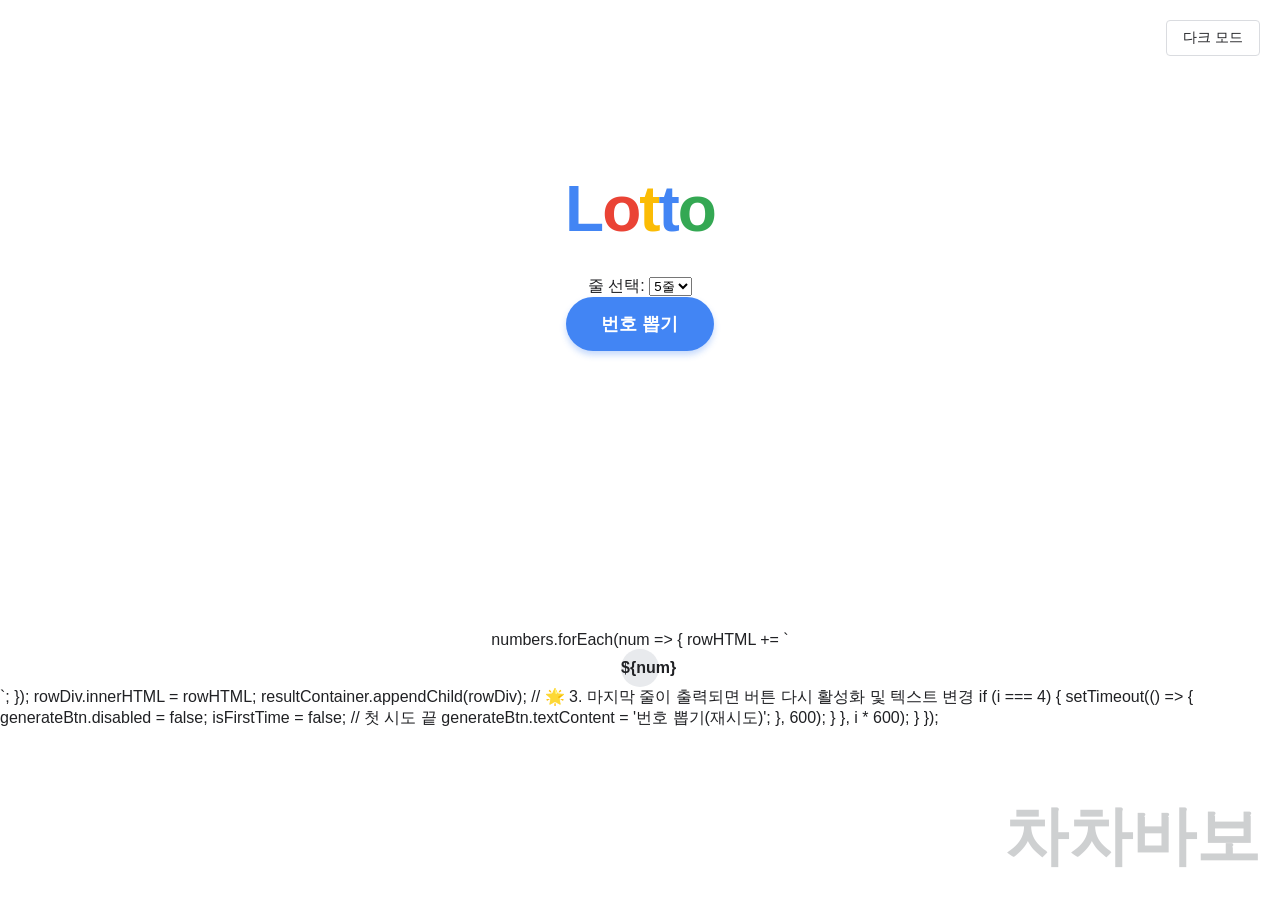
==== index.html @ 7cf0a30e "Add row selection and animated sequential number reveal" ====
<!DOCTYPE html>
<html lang="ko">
<head>
    <meta charset="UTF-8">
    <meta name="viewport" content="width=device-width, initial-scale=1.0">
    <title>심플 로또 추첨기</title>
    <style>
        /* 기본(라이트 모드) 스타일 */
        body {
            margin: 0;
            padding: 0;
            font-family: 'Arial', sans-serif;
            display: flex;
            flex-direction: column;
            justify-content: center;
            align-items: center;
            height: 100vh;
            background-color: #ffffff;
            color: #202124;
            transition: background-color 0.3s, color 0.3s;
        }

        /* 다크 모드 스타일 */
        body.dark-mode {
            background-color: #202124;
            color: #bdc1c6;
        }

        /* 오른쪽 위 테마 전환 버튼 */
        #theme-toggle {
            position: absolute;
            top: 20px;
            right: 20px;
            padding: 8px 16px;
            cursor: pointer;
            background-color: transparent;
            border: 1px solid #dadce0;
            border-radius: 4px;
            font-size: 14px;
            color: inherit;
            transition: background-color 0.2s;
        }

        body.dark-mode #theme-toggle {
            border-color: #5f6368;
        }

        #theme-toggle:hover {
            background-color: rgba(150, 150, 150, 0.1);
        }

        /* 구글 스타일 로고 */
        .logo {
            font-size: 4rem;
            font-weight: bold;
            margin-bottom: 30px;
            letter-spacing: -2px;
        }
        
        .c1 { color: #4285F4; } /* Blue */
        .c2 { color: #EA4335; } /* Red */
        .c3 { color: #FBBC05; } /* Yellow */
        .c4 { color: #4285F4; } /* Blue */
        .c5 { color: #34A853; } /* Green */

        /* 🌟 눈에 띄게 변경된 추첨 버튼 */
        #generate-btn {
            padding: 15px 35px;
            font-size: 18px;
            font-weight: bold;
            background-color: #4285F4; /* 구글 파란색 */
            border: none;
            border-radius: 30px; /* 둥근 캡슐 모양 */
            color: white;
            cursor: pointer;
            margin-bottom: 30px;
            box-shadow: 0 4px 6px rgba(66, 133, 244, 0.3);
            transition: background-color 0.2s, transform 0.1s, box-shadow 0.2s;
        }

        #generate-btn:hover {
            background-color: #3367D6;
            box-shadow: 0 6px 10px rgba(66, 133, 244, 0.4);
        }

        #generate-btn:active {
            transform: scale(0.96); /* 클릭 시 살짝 작아지는 효과 */
        }

        /* 추첨 중일 때 버튼 비활성화 스타일 */
        #generate-btn:disabled {
            background-color: #a0c1f9;
            cursor: not-allowed;
            box-shadow: none;
            transform: none;
        }

        body.dark-mode #generate-btn {
            background-color: #8ab4f8;
            color: #202124;
            box-shadow: 0 4px 6px rgba(0,0,0,0.5);
        }

        body.dark-mode #generate-btn:hover {
            background-color: #aecbfa;
        }

        body.dark-mode #generate-btn:disabled {
            background-color: #5f6368;
            color: #9aa0a6;
        }

        /* 로또 번호 결과 출력 영역 */
        #result-container {
            text-align: center;
            font-size: 1.2rem;
            line-height: 2;
            min-height: 250px; /* 영역 높이 고정 */
        }

        /* 🌟 순차적으로 나타나는 애니메이션 설정 */
        .lotto-row {
            margin: 12px 0;
            letter-spacing: 2px;
            opacity: 0; /* 처음엔 투명하게 */
            transform: translateY(15px); /* 살짝 아래에 위치 */
            animation: fadeInUp 0.5s ease-out forwards; /* 나타나는 애니메이션 */
        }

        @keyframes fadeInUp {
            to {
                opacity: 1;
                transform: translateY(0);
            }
        }

        .lotto-number {
            display: inline-block;
            width: 38px;
            height: 38px;
            line-height: 38px;
            border-radius: 50%;
            background-color: #e8eaed;
            color: #202124;
            margin: 0 5px;
            font-weight: bold;
            text-align: center;
        }

        body.dark-mode .lotto-number {
            background-color: #5f6368;
            color: #ffffff;
        }

        /* 🌟 오른쪽 아래 문구 추가 */
        #footer-text {
            position: fixed;
            bottom: 20px;
            right: 20px;
            font-size: 4rem; /* 로고와 같은 크기 */
            font-weight: bold;
            color: #5f6368;
            opacity: 0.3; /* 너무 방해되지 않게 투명도 조절 */
            pointer-events: none;
        }

        body.dark-mode #footer-text {
            color: #9aa0a6;
        }
    </style>
</head>
<body>

    <button id="theme-toggle">다크 모드</button>

    <div class="logo">
        <span class="c1">L</span><span class="c2">o</span><span class="c3">t</span><span class="c4">t</span><span class="c5">o</span>
    </div>

    <div id="controls">
        <label for="row-select">줄 선택:</label>
        <select id="row-select">
            <option value="1">1줄</option>
            <option value="2">2줄</option>
            <option value="3">3줄</option>
            <option value="4">4줄</option>
            <option value="5" selected>5줄</option>
        </select>
    </div>

    <!-- 🌟 수정된 추첨 버튼 -->
    <button id="generate-btn">번호 뽑기</button>

    <div id="result-container"></div>

    <div id="footer-text">차차바보</div>

    <script>
        // 다크모드/화이트모드 전환
        const themeToggleBtn = document.getElementById('theme-toggle');
        const body = document.body;

        themeToggleBtn.addEventListener('click', () => {
            body.classList.toggle('dark-mode');
            if (body.classList.contains('dark-mode')) {
                themeToggleBtn.textContent = '라이트 모드';
            } else {
                themeToggleBtn.textContent = '다크 모드';
            }
        });

        // 1~45 사이 번호 6개 추출
        function getLottoNumbers() {
            const numbers = [];
            while (numbers.length < 6) {
                const num = Math.floor(Math.random() * 45) + 1;
                if (!numbers.includes(num)) {
                    numbers.push(num);
                }
            }
            return numbers.sort((a, b) => a - b);
        }

        const generateBtn = document.getElementById('generate-btn');
        const rowSelect = document.getElementById('row-select');
        const resultContainer = document.getElementById('result-container');
        let isFirstTime = true;

        generateBtn.addEventListener('click', async () => {
            const rowCount = parseInt(rowSelect.value);
            generateBtn.disabled = true;
            generateBtn.textContent = '번호 추첨 중...';
            resultContainer.innerHTML = '';

            for (let i = 0; i < rowCount; i++) {
                const rowDiv = document.createElement('div');
                rowDiv.className = 'lotto-row';
                resultContainer.appendChild(rowDiv);

                const numbers = getLottoNumbers();
                
                // 한 숫자씩 천천히 나오게 하기
                for (let j = 0; j < numbers.length; j++) {
                    await new Promise(resolve => setTimeout(resolve, 300)); // 0.3초 간격
                    const numSpan = document.createElement('span');
                    numSpan.className = 'lotto-number';
                    numSpan.textContent = numbers[j];
                    rowDiv.appendChild(numSpan);
                }
                
                // 줄 사이 간격
                await new Promise(resolve => setTimeout(resolve, 200));
            }

            generateBtn.disabled = false;
            generateBtn.textContent = '번호 뽑기(재시도)';
        });
    </script>
</body>
</html>              numbers.forEach(num => {
                        rowHTML += `<span class="lotto-number">${num}</span>`;
                    });
                    
                    rowDiv.innerHTML = rowHTML;
                    resultContainer.appendChild(rowDiv);

                    // 🌟 3. 마지막 줄이 출력되면 버튼 다시 활성화 및 텍스트 변경
                    if (i === 4) {
                        setTimeout(() => {
                            generateBtn.disabled = false;
                            isFirstTime = false; // 첫 시도 끝
                            generateBtn.textContent = '번호 뽑기(재시도)';
                        }, 600); 
                    }
                }, i * 600); 
            }
        });
    </script>
</body>
</html>
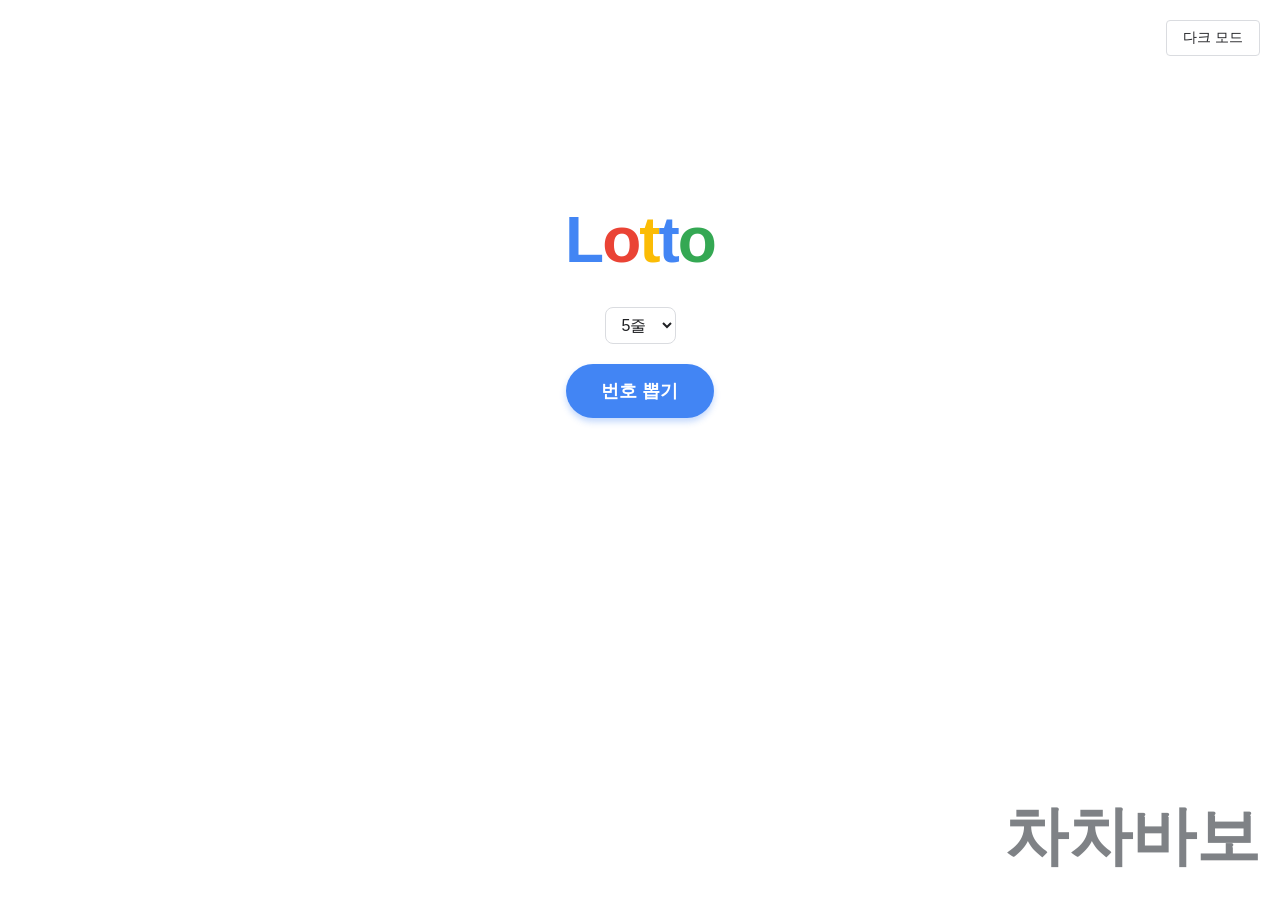
==== commit 8c33f49d: "Remove '줄 선택' label and fix code duplication error" ====
--- a/index.html
+++ b/index.html
@@ -136,20 +136,53 @@
 
         .lotto-number {
             display: inline-block;
-            width: 38px;
-            height: 38px;
-            line-height: 38px;
+            width: 60px;
+            height: 60px;
+            line-height: 60px;
             border-radius: 50%;
             background-color: #e8eaed;
             color: #202124;
-            margin: 0 5px;
+            margin: 5px;
             font-weight: bold;
             text-align: center;
+            font-size: 1.5rem;
+            opacity: 0;
+            transform: scale(0.5);
+            animation: popIn 0.4s ease-out forwards;
+        }
+
+        @keyframes popIn {
+            to {
+                opacity: 1;
+                transform: scale(1);
+            }
         }
 
         body.dark-mode .lotto-number {
             background-color: #5f6368;
             color: #ffffff;
+        }
+
+        /* 줄 선택 영역 스타일 */
+        #controls {
+            margin-bottom: 20px;
+            display: flex;
+            align-items: center;
+            gap: 10px;
+        }
+
+        #row-select {
+            padding: 8px 12px;
+            border-radius: 8px;
+            border: 1px solid #dadce0;
+            background-color: transparent;
+            color: inherit;
+            font-size: 1rem;
+            cursor: pointer;
+        }
+
+        body.dark-mode #row-select {
+            border-color: #5f6368;
         }
 
         /* 🌟 오른쪽 아래 문구 추가 */
@@ -157,10 +190,11 @@
             position: fixed;
             bottom: 20px;
             right: 20px;
-            font-size: 4rem; /* 로고와 같은 크기 */
+            font-size: 4rem;
             font-weight: bold;
             color: #5f6368;
-            opacity: 0.3; /* 너무 방해되지 않게 투명도 조절 */
+            opacity: 0.8;
+            z-index: 9999;
             pointer-events: none;
         }
 
@@ -178,7 +212,6 @@
     </div>
 
     <div id="controls">
-        <label for="row-select">줄 선택:</label>
         <select id="row-select">
             <option value="1">1줄</option>
             <option value="2">2줄</option>
@@ -224,7 +257,6 @@
         const generateBtn = document.getElementById('generate-btn');
         const rowSelect = document.getElementById('row-select');
         const resultContainer = document.getElementById('result-container');
-        let isFirstTime = true;
 
         generateBtn.addEventListener('click', async () => {
             const rowCount = parseInt(rowSelect.value);
@@ -241,14 +273,13 @@
                 
                 // 한 숫자씩 천천히 나오게 하기
                 for (let j = 0; j < numbers.length; j++) {
-                    await new Promise(resolve => setTimeout(resolve, 300)); // 0.3초 간격
+                    await new Promise(resolve => setTimeout(resolve, 300));
                     const numSpan = document.createElement('span');
                     numSpan.className = 'lotto-number';
                     numSpan.textContent = numbers[j];
                     rowDiv.appendChild(numSpan);
                 }
                 
-                // 줄 사이 간격
                 await new Promise(resolve => setTimeout(resolve, 200));
             }
 
@@ -257,24 +288,4 @@
         });
     </script>
 </body>
-</html>              numbers.forEach(num => {
-                        rowHTML += `<span class="lotto-number">${num}</span>`;
-                    });
-                    
-                    rowDiv.innerHTML = rowHTML;
-                    resultContainer.appendChild(rowDiv);
-
-                    // 🌟 3. 마지막 줄이 출력되면 버튼 다시 활성화 및 텍스트 변경
-                    if (i === 4) {
-                        setTimeout(() => {
-                            generateBtn.disabled = false;
-                            isFirstTime = false; // 첫 시도 끝
-                            generateBtn.textContent = '번호 뽑기(재시도)';
-                        }, 600); 
-                    }
-                }, i * 600); 
-            }
-        });
-    </script>
-</body>
 </html>
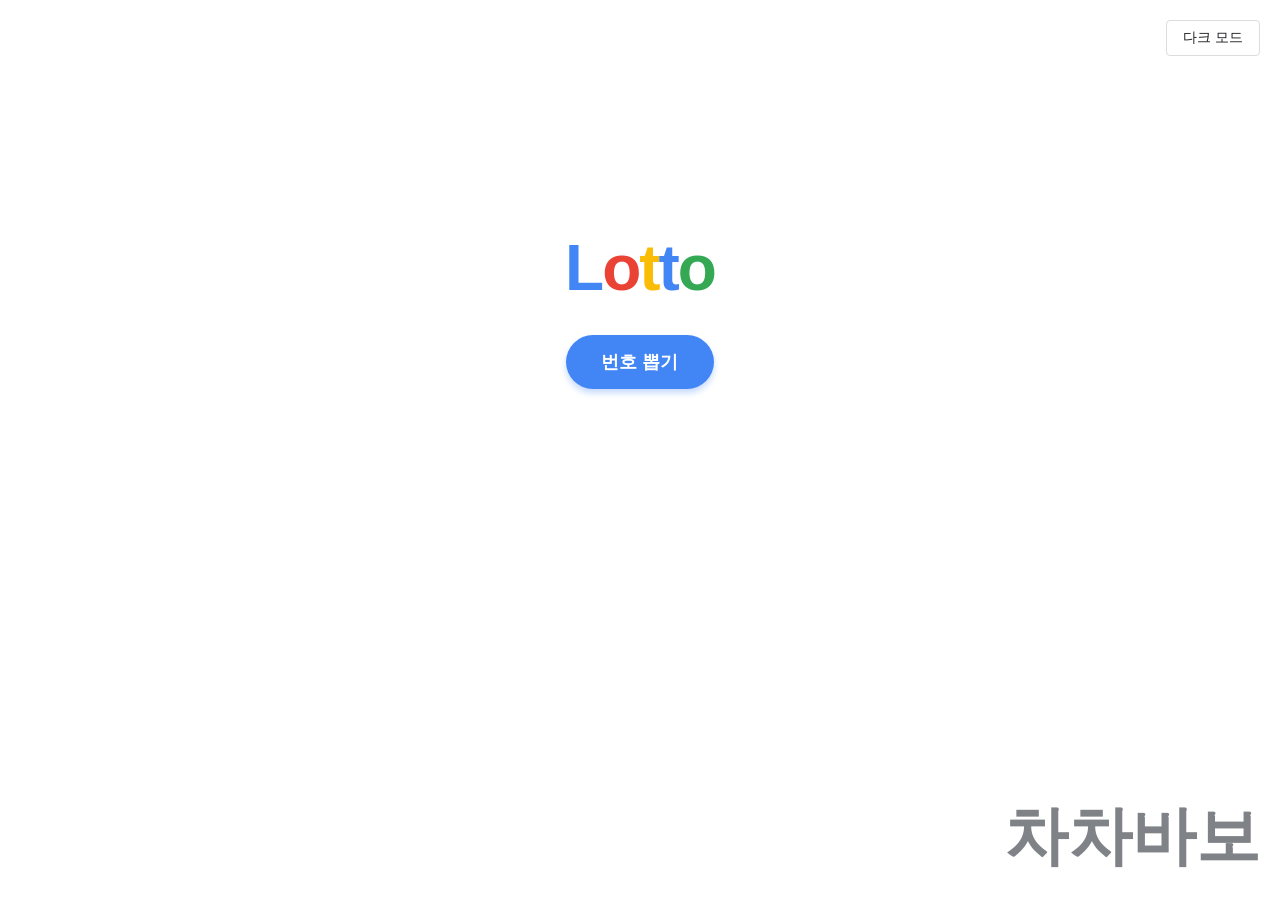
==== commit e4ea96c3: "Simplify to single row generation and remove row selection UI" ====
--- a/index.html
+++ b/index.html
@@ -163,28 +163,6 @@
             color: #ffffff;
         }
 
-        /* 줄 선택 영역 스타일 */
-        #controls {
-            margin-bottom: 20px;
-            display: flex;
-            align-items: center;
-            gap: 10px;
-        }
-
-        #row-select {
-            padding: 8px 12px;
-            border-radius: 8px;
-            border: 1px solid #dadce0;
-            background-color: transparent;
-            color: inherit;
-            font-size: 1rem;
-            cursor: pointer;
-        }
-
-        body.dark-mode #row-select {
-            border-color: #5f6368;
-        }
-
         /* 🌟 오른쪽 아래 문구 추가 */
         #footer-text {
             position: fixed;
@@ -209,16 +187,6 @@
 
     <div class="logo">
         <span class="c1">L</span><span class="c2">o</span><span class="c3">t</span><span class="c4">t</span><span class="c5">o</span>
-    </div>
-
-    <div id="controls">
-        <select id="row-select">
-            <option value="1">1줄</option>
-            <option value="2">2줄</option>
-            <option value="3">3줄</option>
-            <option value="4">4줄</option>
-            <option value="5" selected>5줄</option>
-        </select>
     </div>
 
     <!-- 🌟 수정된 추첨 버튼 -->
@@ -255,32 +223,26 @@
         }
 
         const generateBtn = document.getElementById('generate-btn');
-        const rowSelect = document.getElementById('row-select');
         const resultContainer = document.getElementById('result-container');
 
         generateBtn.addEventListener('click', async () => {
-            const rowCount = parseInt(rowSelect.value);
             generateBtn.disabled = true;
             generateBtn.textContent = '번호 추첨 중...';
             resultContainer.innerHTML = '';
 
-            for (let i = 0; i < rowCount; i++) {
-                const rowDiv = document.createElement('div');
-                rowDiv.className = 'lotto-row';
-                resultContainer.appendChild(rowDiv);
-
-                const numbers = getLottoNumbers();
-                
-                // 한 숫자씩 천천히 나오게 하기
-                for (let j = 0; j < numbers.length; j++) {
-                    await new Promise(resolve => setTimeout(resolve, 300));
-                    const numSpan = document.createElement('span');
-                    numSpan.className = 'lotto-number';
-                    numSpan.textContent = numbers[j];
-                    rowDiv.appendChild(numSpan);
-                }
-                
-                await new Promise(resolve => setTimeout(resolve, 200));
+            const rowDiv = document.createElement('div');
+            rowDiv.className = 'lotto-row';
+            resultContainer.appendChild(rowDiv);
+
+            const numbers = getLottoNumbers();
+            
+            // 한 숫자씩 천천히 나오게 하기
+            for (let j = 0; j < numbers.length; j++) {
+                await new Promise(resolve => setTimeout(resolve, 300));
+                const numSpan = document.createElement('span');
+                numSpan.className = 'lotto-number';
+                numSpan.textContent = numbers[j];
+                rowDiv.appendChild(numSpan);
             }
 
             generateBtn.disabled = false;
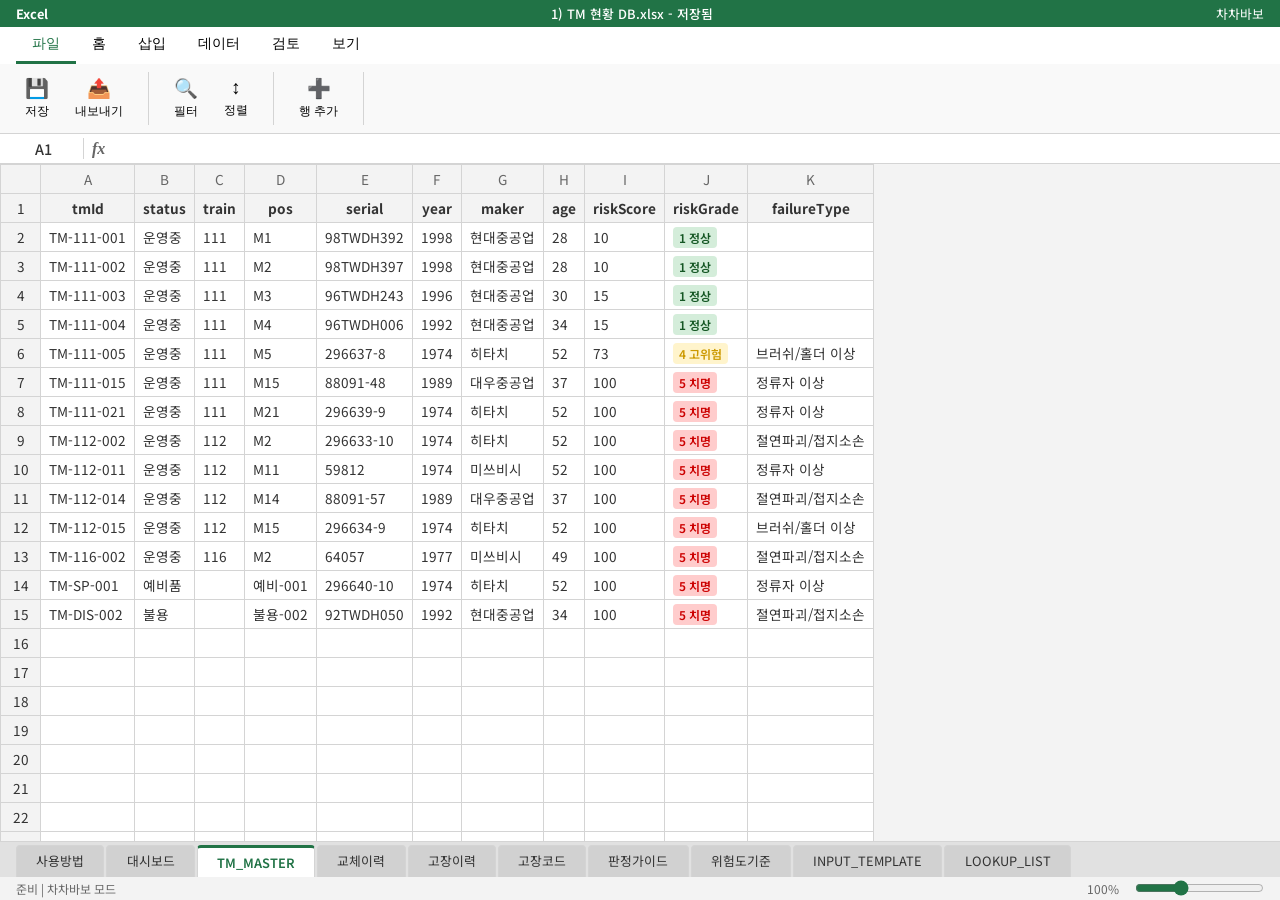
==== commit de03e4f8: "fix: move files to root for preview compatibility" ====
--- a/index.html
+++ b/index.html
@@ -3,251 +3,68 @@
 <head>
     <meta charset="UTF-8">
     <meta name="viewport" content="width=device-width, initial-scale=1.0">
-    <title>심플 로또 추첨기</title>
-    <style>
-        /* 기본(라이트 모드) 스타일 */
-        body {
-            margin: 0;
-            padding: 0;
-            font-family: 'Arial', sans-serif;
-            display: flex;
-            flex-direction: column;
-            justify-content: center;
-            align-items: center;
-            height: 100vh;
-            background-color: #ffffff;
-            color: #202124;
-            transition: background-color 0.3s, color 0.3s;
-        }
+    <title>TM 현황 관리 - Excel Edition</title>
+    <link rel="stylesheet" href="style.css">
+    <link rel="stylesheet" href="https://fonts.googleapis.com/css2?family=Noto+Sans+KR:wght@300;400;500;700&display=swap">
+</head>
+<body class="excel-theme">
+    <header class="excel-header">
+        <div class="top-bar">
+            <span class="excel-logo">Excel</span>
+            <span class="file-name">1) TM 현황 DB.xlsx - 저장됨</span>
+            <div class="user-profile">차차바보</div>
+        </div>
+        <div class="ribbon">
+            <nav class="ribbon-tabs">
+                <button class="active">파일</button>
+                <button>홈</button>
+                <button>삽입</button>
+                <button>데이터</button>
+                <button>검토</button>
+                <button>보기</button>
+            </nav>
+            <div class="ribbon-content">
+                <div class="tool-group">
+                    <button id="btn-save"><span class="icon">💾</span>저장</button>
+                    <button id="btn-export"><span class="icon">📤</span>내보내기</button>
+                </div>
+                <div class="tool-group">
+                    <button id="btn-filter"><span class="icon">🔍</span>필터</button>
+                    <button id="btn-sort"><span class="icon">↕️</span>정렬</button>
+                </div>
+                <div class="tool-group">
+                    <button id="btn-add-row"><span class="icon">➕</span>행 추가</button>
+                </div>
+            </div>
+        </div>
+        <div class="formula-bar">
+            <div class="cell-address" id="cell-address">A1</div>
+            <div class="formula-input">
+                <span class="fx-icon">fx</span>
+                <input type="text" id="formula-input" readonly>
+            </div>
+        </div>
+    </header>
 
-        /* 다크 모드 스타일 */
-        body.dark-mode {
-            background-color: #202124;
-            color: #bdc1c6;
-        }
+    <main class="excel-body">
+        <div class="grid-container" id="grid-container">
+            <!-- Dynamic Grid Table will be injected here -->
+        </div>
+    </main>
 
-        /* 오른쪽 위 테마 전환 버튼 */
-        #theme-toggle {
-            position: absolute;
-            top: 20px;
-            right: 20px;
-            padding: 8px 16px;
-            cursor: pointer;
-            background-color: transparent;
-            border: 1px solid #dadce0;
-            border-radius: 4px;
-            font-size: 14px;
-            color: inherit;
-            transition: background-color 0.2s;
-        }
+    <footer class="excel-footer">
+        <div class="sheet-tabs" id="sheet-tabs">
+            <!-- Sheet tabs will be injected here -->
+        </div>
+        <div class="status-bar">
+            <div class="status-left">준비 | 차차바보 모드</div>
+            <div class="status-right">
+                <span>100%</span>
+                <input type="range" min="50" max="200" value="100">
+            </div>
+        </div>
+    </footer>
 
-        body.dark-mode #theme-toggle {
-            border-color: #5f6368;
-        }
-
-        #theme-toggle:hover {
-            background-color: rgba(150, 150, 150, 0.1);
-        }
-
-        /* 구글 스타일 로고 */
-        .logo {
-            font-size: 4rem;
-            font-weight: bold;
-            margin-bottom: 30px;
-            letter-spacing: -2px;
-        }
-        
-        .c1 { color: #4285F4; } /* Blue */
-        .c2 { color: #EA4335; } /* Red */
-        .c3 { color: #FBBC05; } /* Yellow */
-        .c4 { color: #4285F4; } /* Blue */
-        .c5 { color: #34A853; } /* Green */
-
-        /* 🌟 눈에 띄게 변경된 추첨 버튼 */
-        #generate-btn {
-            padding: 15px 35px;
-            font-size: 18px;
-            font-weight: bold;
-            background-color: #4285F4; /* 구글 파란색 */
-            border: none;
-            border-radius: 30px; /* 둥근 캡슐 모양 */
-            color: white;
-            cursor: pointer;
-            margin-bottom: 30px;
-            box-shadow: 0 4px 6px rgba(66, 133, 244, 0.3);
-            transition: background-color 0.2s, transform 0.1s, box-shadow 0.2s;
-        }
-
-        #generate-btn:hover {
-            background-color: #3367D6;
-            box-shadow: 0 6px 10px rgba(66, 133, 244, 0.4);
-        }
-
-        #generate-btn:active {
-            transform: scale(0.96); /* 클릭 시 살짝 작아지는 효과 */
-        }
-
-        /* 추첨 중일 때 버튼 비활성화 스타일 */
-        #generate-btn:disabled {
-            background-color: #a0c1f9;
-            cursor: not-allowed;
-            box-shadow: none;
-            transform: none;
-        }
-
-        body.dark-mode #generate-btn {
-            background-color: #8ab4f8;
-            color: #202124;
-            box-shadow: 0 4px 6px rgba(0,0,0,0.5);
-        }
-
-        body.dark-mode #generate-btn:hover {
-            background-color: #aecbfa;
-        }
-
-        body.dark-mode #generate-btn:disabled {
-            background-color: #5f6368;
-            color: #9aa0a6;
-        }
-
-        /* 로또 번호 결과 출력 영역 */
-        #result-container {
-            text-align: center;
-            font-size: 1.2rem;
-            line-height: 2;
-            min-height: 250px; /* 영역 높이 고정 */
-        }
-
-        /* 🌟 순차적으로 나타나는 애니메이션 설정 */
-        .lotto-row {
-            margin: 12px 0;
-            letter-spacing: 2px;
-            opacity: 0; /* 처음엔 투명하게 */
-            transform: translateY(15px); /* 살짝 아래에 위치 */
-            animation: fadeInUp 0.5s ease-out forwards; /* 나타나는 애니메이션 */
-        }
-
-        @keyframes fadeInUp {
-            to {
-                opacity: 1;
-                transform: translateY(0);
-            }
-        }
-
-        .lotto-number {
-            display: inline-block;
-            width: 60px;
-            height: 60px;
-            line-height: 60px;
-            border-radius: 50%;
-            background-color: #e8eaed;
-            color: #202124;
-            margin: 5px;
-            font-weight: bold;
-            text-align: center;
-            font-size: 1.5rem;
-            opacity: 0;
-            transform: scale(0.5);
-            animation: popIn 0.4s ease-out forwards;
-        }
-
-        @keyframes popIn {
-            to {
-                opacity: 1;
-                transform: scale(1);
-            }
-        }
-
-        body.dark-mode .lotto-number {
-            background-color: #5f6368;
-            color: #ffffff;
-        }
-
-        /* 🌟 오른쪽 아래 문구 추가 */
-        #footer-text {
-            position: fixed;
-            bottom: 20px;
-            right: 20px;
-            font-size: 4rem;
-            font-weight: bold;
-            color: #5f6368;
-            opacity: 0.8;
-            z-index: 9999;
-            pointer-events: none;
-        }
-
-        body.dark-mode #footer-text {
-            color: #9aa0a6;
-        }
-    </style>
-</head>
-<body>
-
-    <button id="theme-toggle">다크 모드</button>
-
-    <div class="logo">
-        <span class="c1">L</span><span class="c2">o</span><span class="c3">t</span><span class="c4">t</span><span class="c5">o</span>
-    </div>
-
-    <!-- 🌟 수정된 추첨 버튼 -->
-    <button id="generate-btn">번호 뽑기</button>
-
-    <div id="result-container"></div>
-
-    <div id="footer-text">차차바보</div>
-
-    <script>
-        // 다크모드/화이트모드 전환
-        const themeToggleBtn = document.getElementById('theme-toggle');
-        const body = document.body;
-
-        themeToggleBtn.addEventListener('click', () => {
-            body.classList.toggle('dark-mode');
-            if (body.classList.contains('dark-mode')) {
-                themeToggleBtn.textContent = '라이트 모드';
-            } else {
-                themeToggleBtn.textContent = '다크 모드';
-            }
-        });
-
-        // 1~45 사이 번호 6개 추출
-        function getLottoNumbers() {
-            const numbers = [];
-            while (numbers.length < 6) {
-                const num = Math.floor(Math.random() * 45) + 1;
-                if (!numbers.includes(num)) {
-                    numbers.push(num);
-                }
-            }
-            return numbers.sort((a, b) => a - b);
-        }
-
-        const generateBtn = document.getElementById('generate-btn');
-        const resultContainer = document.getElementById('result-container');
-
-        generateBtn.addEventListener('click', async () => {
-            generateBtn.disabled = true;
-            generateBtn.textContent = '번호 추첨 중...';
-            resultContainer.innerHTML = '';
-
-            const rowDiv = document.createElement('div');
-            rowDiv.className = 'lotto-row';
-            resultContainer.appendChild(rowDiv);
-
-            const numbers = getLottoNumbers();
-            
-            // 한 숫자씩 천천히 나오게 하기
-            for (let j = 0; j < numbers.length; j++) {
-                await new Promise(resolve => setTimeout(resolve, 300));
-                const numSpan = document.createElement('span');
-                numSpan.className = 'lotto-number';
-                numSpan.textContent = numbers[j];
-                rowDiv.appendChild(numSpan);
-            }
-
-            generateBtn.disabled = false;
-            generateBtn.textContent = '번호 뽑기(재시도)';
-        });
-    </script>
+    <script type="module" src="main.js"></script>
 </body>
-</html>+</html>
--- a/style.css
+++ b/style.css
@@ -0,0 +1,273 @@
+:root {
+    --excel-green: #217346;
+    --excel-light-green: #e6f2ed;
+    --excel-border: #d4d4d4;
+    --excel-header-bg: #f3f3f3;
+    --excel-cell-bg: #ffffff;
+    --excel-text: #333333;
+    --excel-ribbon-bg: #ffffff;
+    --excel-selection: rgba(33, 115, 70, 0.1);
+    --excel-selection-border: #217346;
+}
+
+* {
+    box-sizing: border-box;
+    margin: 0;
+    padding: 0;
+}
+
+body {
+    font-family: 'Segoe UI', 'Noto Sans KR', Tahoma, Geneva, Verdana, sans-serif;
+    background-color: var(--excel-header-bg);
+    color: var(--excel-text);
+    height: 100vh;
+    display: flex;
+    flex-direction: column;
+    overflow: hidden;
+}
+
+/* Top Bar */
+.top-bar {
+    background-color: var(--excel-green);
+    color: white;
+    padding: 0.25rem 1rem;
+    display: flex;
+    justify-content: space-between;
+    align-items: center;
+    font-size: 0.8rem;
+}
+
+.excel-logo {
+    font-weight: 700;
+}
+
+.file-name {
+    flex-grow: 1;
+    text-align: center;
+    font-weight: 500;
+}
+
+/* Ribbon */
+.ribbon {
+    background-color: var(--excel-ribbon-bg);
+    border-bottom: 1px solid var(--excel-border);
+}
+
+.ribbon-tabs {
+    display: flex;
+    padding: 0 1rem;
+}
+
+.ribbon-tabs button {
+    background: none;
+    border: none;
+    padding: 0.5rem 1rem;
+    font-size: 0.85rem;
+    cursor: pointer;
+    border-bottom: 3px solid transparent;
+}
+
+.ribbon-tabs button.active {
+    color: var(--excel-green);
+    border-bottom-color: var(--excel-green);
+}
+
+.ribbon-content {
+    display: flex;
+    gap: 1rem;
+    padding: 0.5rem 1rem;
+    background-color: #f9f9f9;
+}
+
+.tool-group {
+    display: flex;
+    gap: 0.5rem;
+    padding-right: 1rem;
+    border-right: 1px solid var(--excel-border);
+}
+
+.tool-group button {
+    display: flex;
+    flex-direction: column;
+    align-items: center;
+    background: none;
+    border: 1px solid transparent;
+    padding: 0.25rem 0.5rem;
+    font-size: 0.75rem;
+    cursor: pointer;
+    border-radius: 4px;
+}
+
+.tool-group button:hover {
+    background-color: var(--excel-light-green);
+    border-color: var(--excel-green);
+}
+
+.tool-group .icon {
+    font-size: 1.2rem;
+    margin-bottom: 0.2rem;
+}
+
+/* Formula Bar */
+.formula-bar {
+    display: flex;
+    align-items: center;
+    background-color: white;
+    border-bottom: 1px solid var(--excel-border);
+    padding: 0.25rem;
+}
+
+.cell-address {
+    width: 80px;
+    text-align: center;
+    border-right: 1px solid var(--excel-border);
+    font-size: 0.9rem;
+    font-weight: 500;
+}
+
+.formula-input {
+    flex-grow: 1;
+    display: flex;
+    align-items: center;
+    padding-left: 0.5rem;
+}
+
+.fx-icon {
+    font-style: italic;
+    font-family: serif;
+    color: #666;
+    margin-right: 0.5rem;
+    font-weight: bold;
+}
+
+.formula-input input {
+    width: 100%;
+    border: none;
+    outline: none;
+    font-size: 0.9rem;
+}
+
+/* Main Body - Grid */
+.excel-body {
+    flex-grow: 1;
+    overflow: auto;
+    position: relative;
+    background-color: #f3f3f3;
+}
+
+.grid-container {
+    display: inline-block;
+    min-width: 100%;
+}
+
+table.excel-grid {
+    border-collapse: collapse;
+    background-color: white;
+    table-layout: fixed;
+}
+
+table.excel-grid th, table.excel-grid td {
+    border: 1px solid var(--excel-border);
+    padding: 0.25rem 0.5rem;
+    font-size: 0.85rem;
+    white-space: nowrap;
+    overflow: hidden;
+    text-overflow: ellipsis;
+}
+
+/* Headers */
+table.excel-grid th {
+    background-color: var(--excel-header-bg);
+    font-weight: 400;
+    color: #666;
+    user-select: none;
+}
+
+table.excel-grid .row-number {
+    width: 40px;
+    text-align: center;
+    background-color: var(--excel-header-bg);
+}
+
+table.excel-grid .col-header {
+    height: 25px;
+    text-align: center;
+}
+
+/* Cells */
+table.excel-grid td {
+    height: 25px;
+}
+
+table.excel-grid tr:hover td {
+    background-color: #f9f9f9;
+}
+
+table.excel-grid td.selected {
+    outline: 2px solid var(--excel-green);
+    outline-offset: -2px;
+    background-color: var(--excel-selection);
+}
+
+/* Footer & Tabs */
+.excel-footer {
+    border-top: 1px solid var(--excel-border);
+    background-color: var(--excel-header-bg);
+}
+
+.sheet-tabs {
+    display: flex;
+    background-color: #e1e1e1;
+    padding: 0.2rem 1rem 0;
+    gap: 2px;
+}
+
+.sheet-tab {
+    padding: 0.3rem 1.2rem;
+    font-size: 0.8rem;
+    background-color: #d1d1d1;
+    border: 1px solid var(--excel-border);
+    border-bottom: none;
+    cursor: pointer;
+    border-radius: 4px 4px 0 0;
+}
+
+.sheet-tab.active {
+    background-color: white;
+    color: var(--excel-green);
+    font-weight: 600;
+    border-top: 3px solid var(--excel-green);
+}
+
+.status-bar {
+    background-color: var(--excel-header-bg);
+    padding: 0.2rem 1rem;
+    display: flex;
+    justify-content: space-between;
+    align-items: center;
+    font-size: 0.75rem;
+    color: #666;
+}
+
+.status-right {
+    display: flex;
+    align-items: center;
+    gap: 1rem;
+}
+
+.status-right input {
+    accent-color: var(--excel-green);
+}
+
+/* Special Cell Styles */
+.badge {
+    padding: 2px 6px;
+    border-radius: 4px;
+    font-weight: 600;
+    font-size: 0.75rem;
+}
+
+.badge-5 { background-color: #ffcccc; color: #cc0000; }
+.badge-4 { background-color: #fff4cc; color: #cc9900; }
+.badge-3 { background-color: #cce5ff; color: #004085; }
+.badge-1, .badge-2 { background-color: #d4edda; color: #155724; }
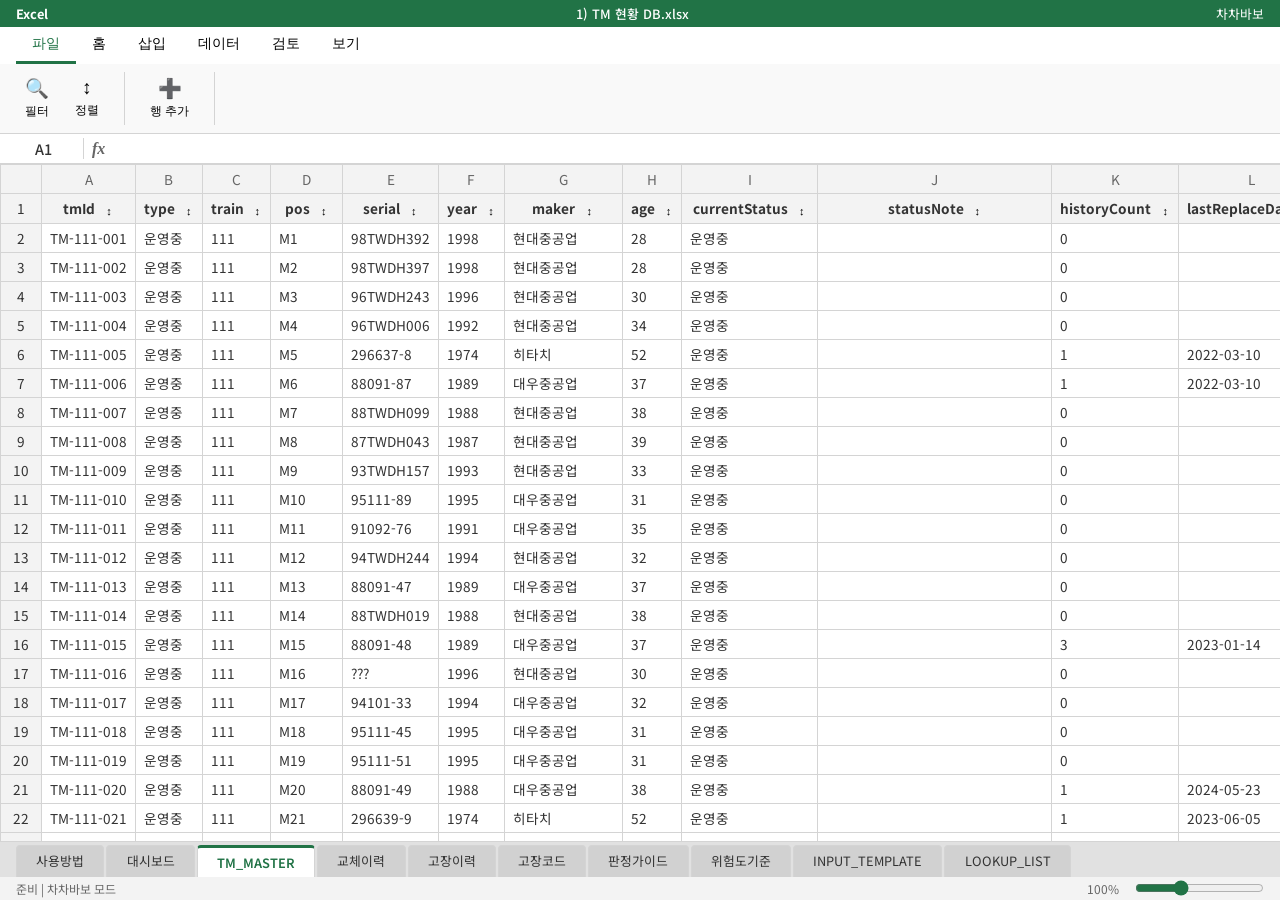
==== commit aa6e4a64: "feat: remove save and export buttons from the top ribbon" ====
--- a/index.html
+++ b/index.html
@@ -11,7 +11,7 @@
     <header class="excel-header">
         <div class="top-bar">
             <span class="excel-logo">Excel</span>
-            <span class="file-name">1) TM 현황 DB.xlsx - 저장됨</span>
+            <span class="file-name">1) TM 현황 DB.xlsx</span>
             <div class="user-profile">차차바보</div>
         </div>
         <div class="ribbon">
@@ -24,10 +24,6 @@
                 <button>보기</button>
             </nav>
             <div class="ribbon-content">
-                <div class="tool-group">
-                    <button id="btn-save"><span class="icon">💾</span>저장</button>
-                    <button id="btn-export"><span class="icon">📤</span>내보내기</button>
-                </div>
                 <div class="tool-group">
                     <button id="btn-filter"><span class="icon">🔍</span>필터</button>
                     <button id="btn-sort"><span class="icon">↕️</span>정렬</button>
--- a/style.css
+++ b/style.css
@@ -197,16 +197,28 @@
 /* Cells */
 table.excel-grid td {
     height: 25px;
-}
-
-table.excel-grid tr:hover td {
-    background-color: #f9f9f9;
-}
-
-table.excel-grid td.selected {
+    outline: none;
+}
+
+table.excel-grid td.excel-cell:focus {
     outline: 2px solid var(--excel-green);
-    outline-offset: -2px;
-    background-color: var(--excel-selection);
+    background-color: white;
+    z-index: 10;
+}
+
+.sort-btn {
+    background: none;
+    border: none;
+    cursor: pointer;
+    font-size: 0.7rem;
+    margin-left: 5px;
+    padding: 2px;
+    border-radius: 2px;
+    vertical-align: middle;
+}
+
+.sort-btn:hover {
+    background-color: #ddd;
 }
 
 /* Footer & Tabs */
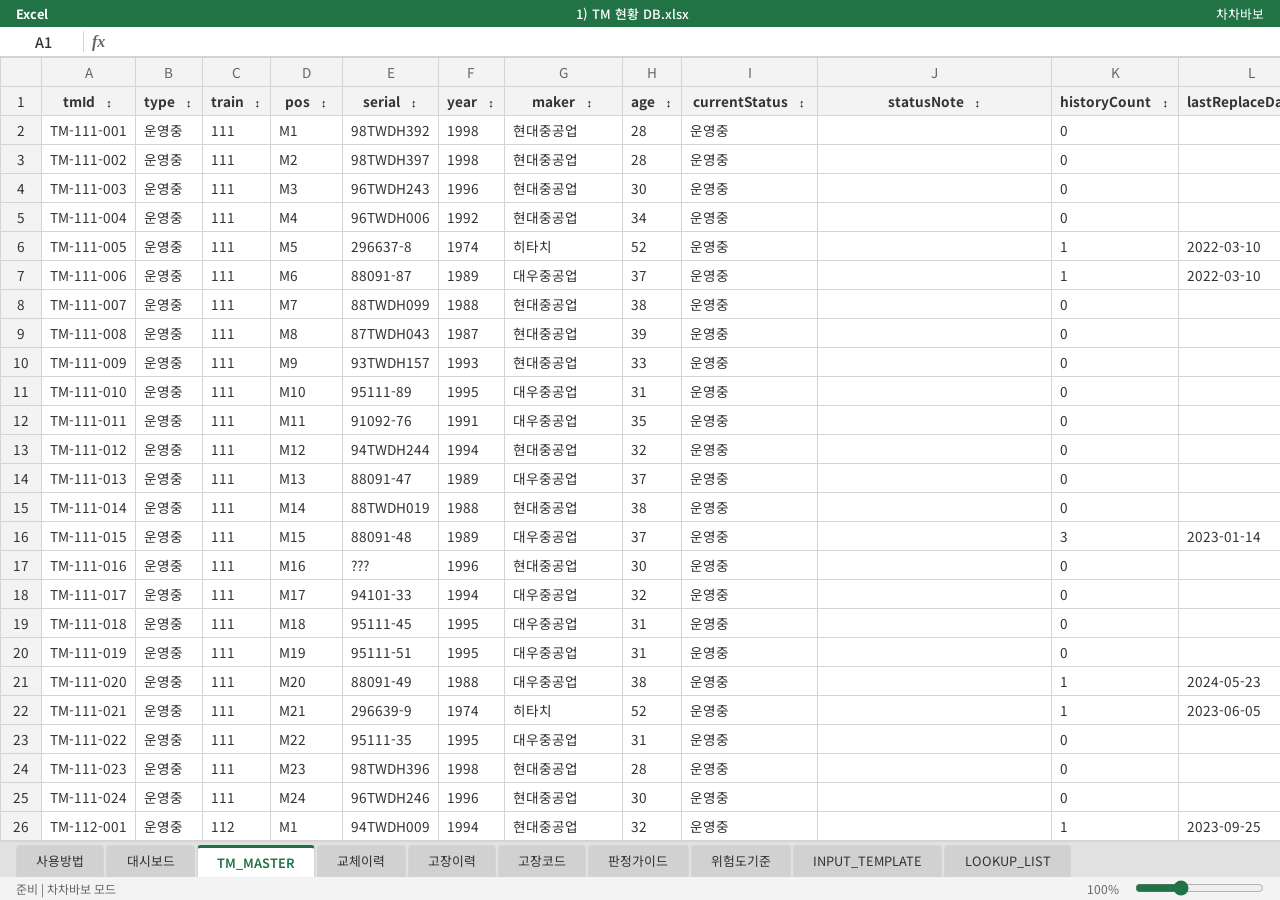
==== commit 42c2a984: "feat: remove the entire ribbon bar to simplify UI" ====
--- a/index.html
+++ b/index.html
@@ -13,25 +13,6 @@
             <span class="excel-logo">Excel</span>
             <span class="file-name">1) TM 현황 DB.xlsx</span>
             <div class="user-profile">차차바보</div>
-        </div>
-        <div class="ribbon">
-            <nav class="ribbon-tabs">
-                <button class="active">파일</button>
-                <button>홈</button>
-                <button>삽입</button>
-                <button>데이터</button>
-                <button>검토</button>
-                <button>보기</button>
-            </nav>
-            <div class="ribbon-content">
-                <div class="tool-group">
-                    <button id="btn-filter"><span class="icon">🔍</span>필터</button>
-                    <button id="btn-sort"><span class="icon">↕️</span>정렬</button>
-                </div>
-                <div class="tool-group">
-                    <button id="btn-add-row"><span class="icon">➕</span>행 추가</button>
-                </div>
-            </div>
         </div>
         <div class="formula-bar">
             <div class="cell-address" id="cell-address">A1</div>
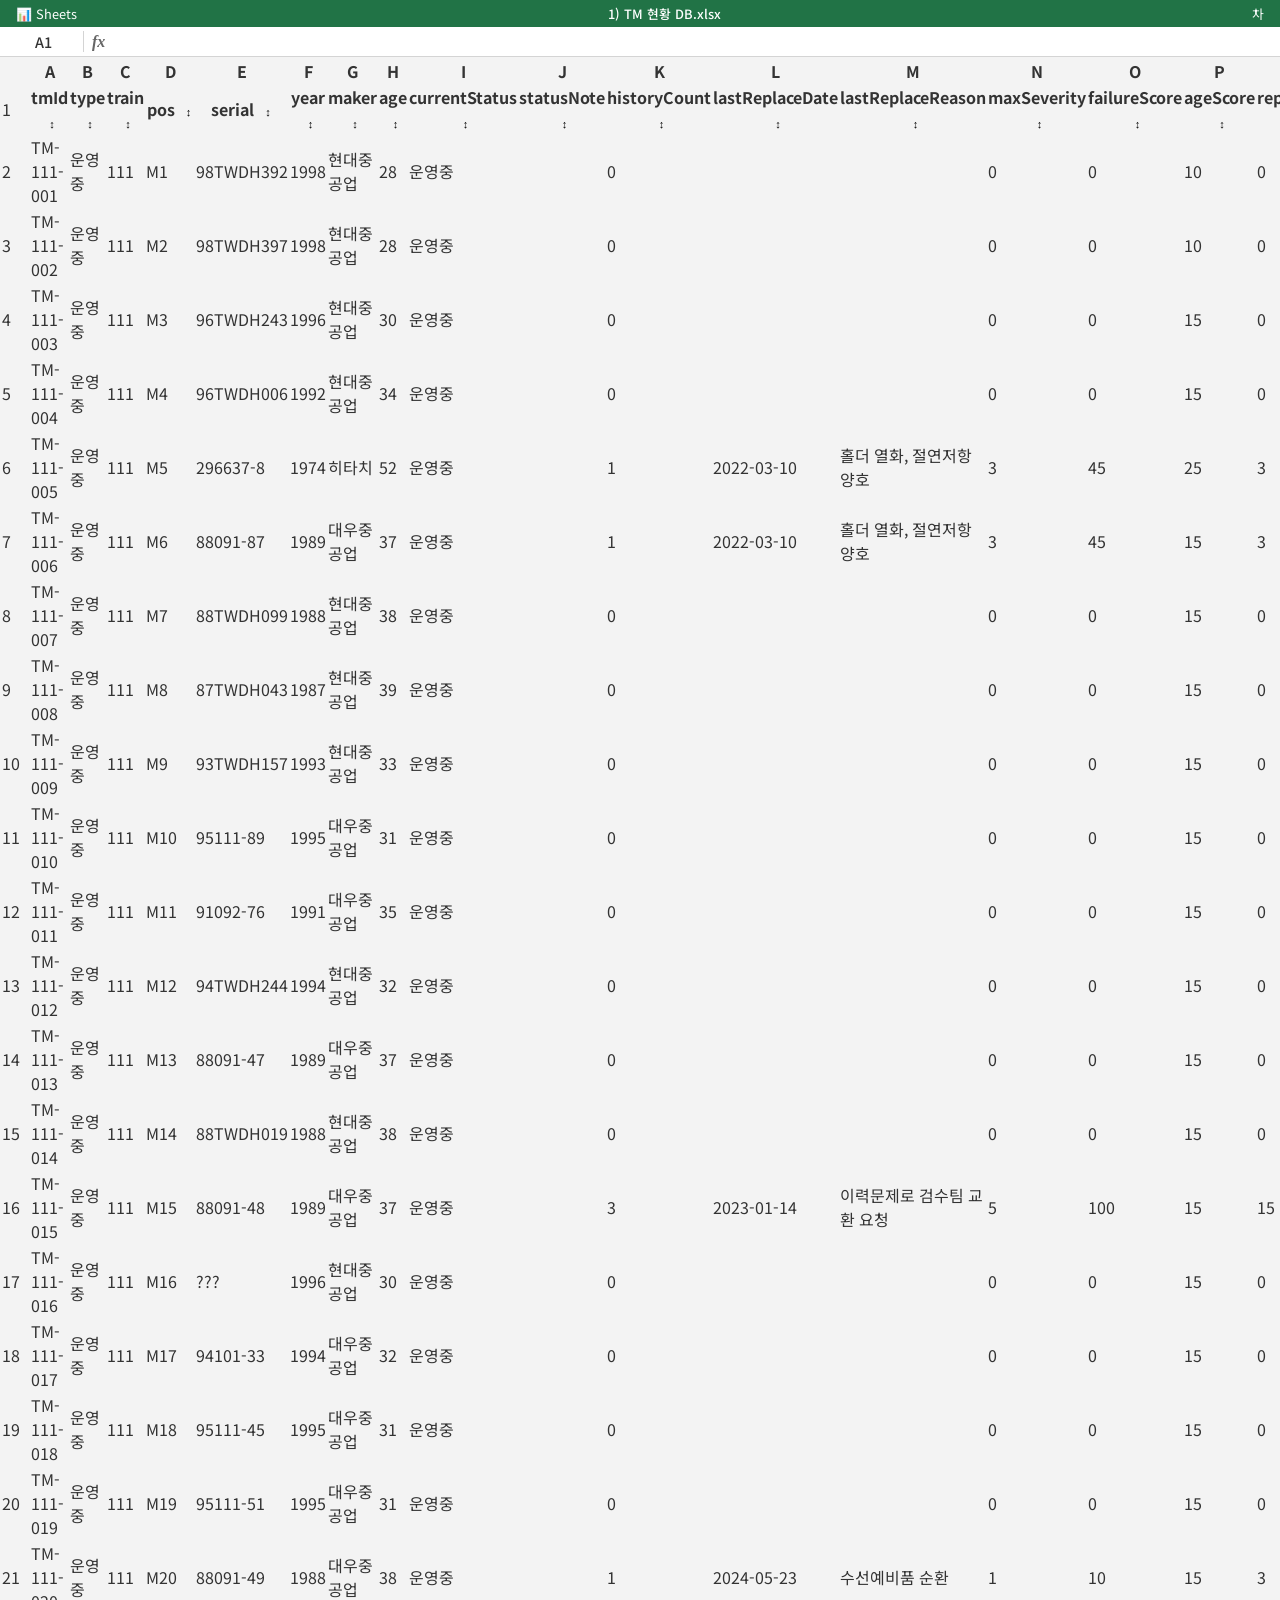
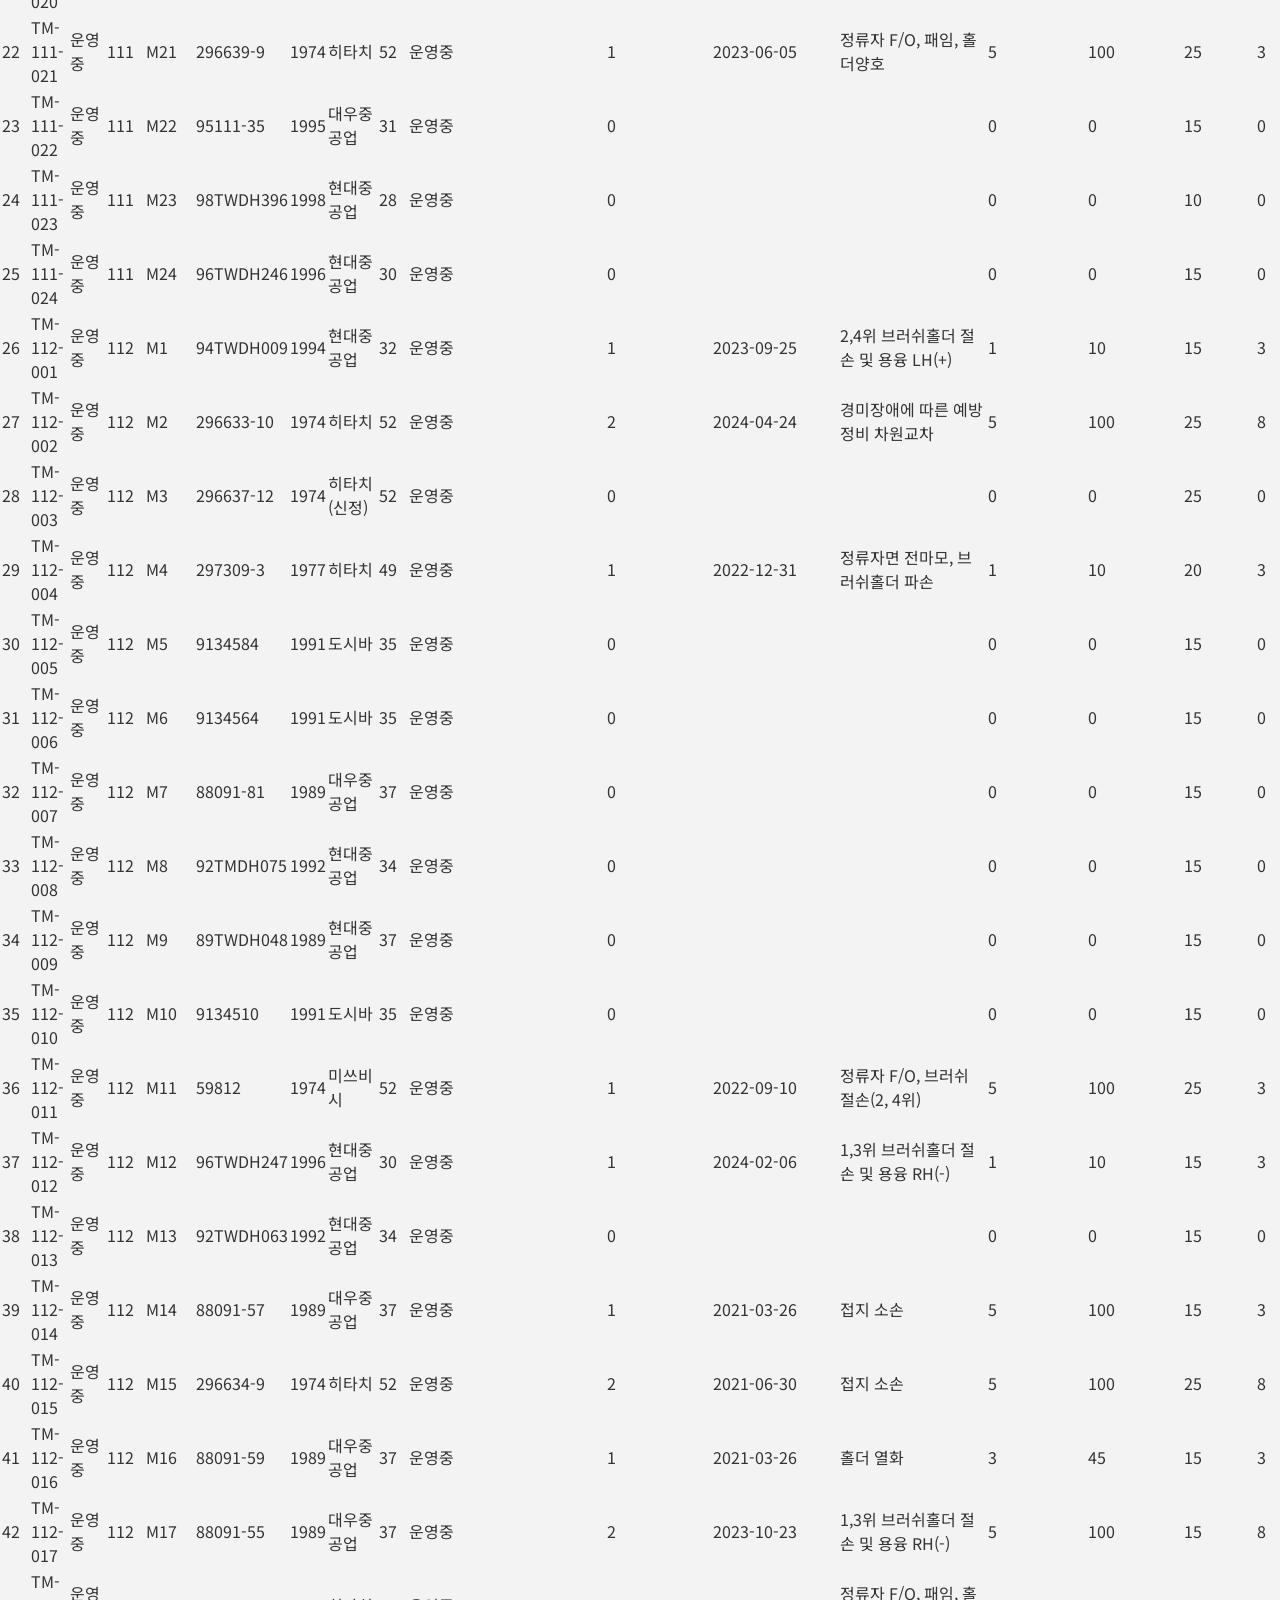
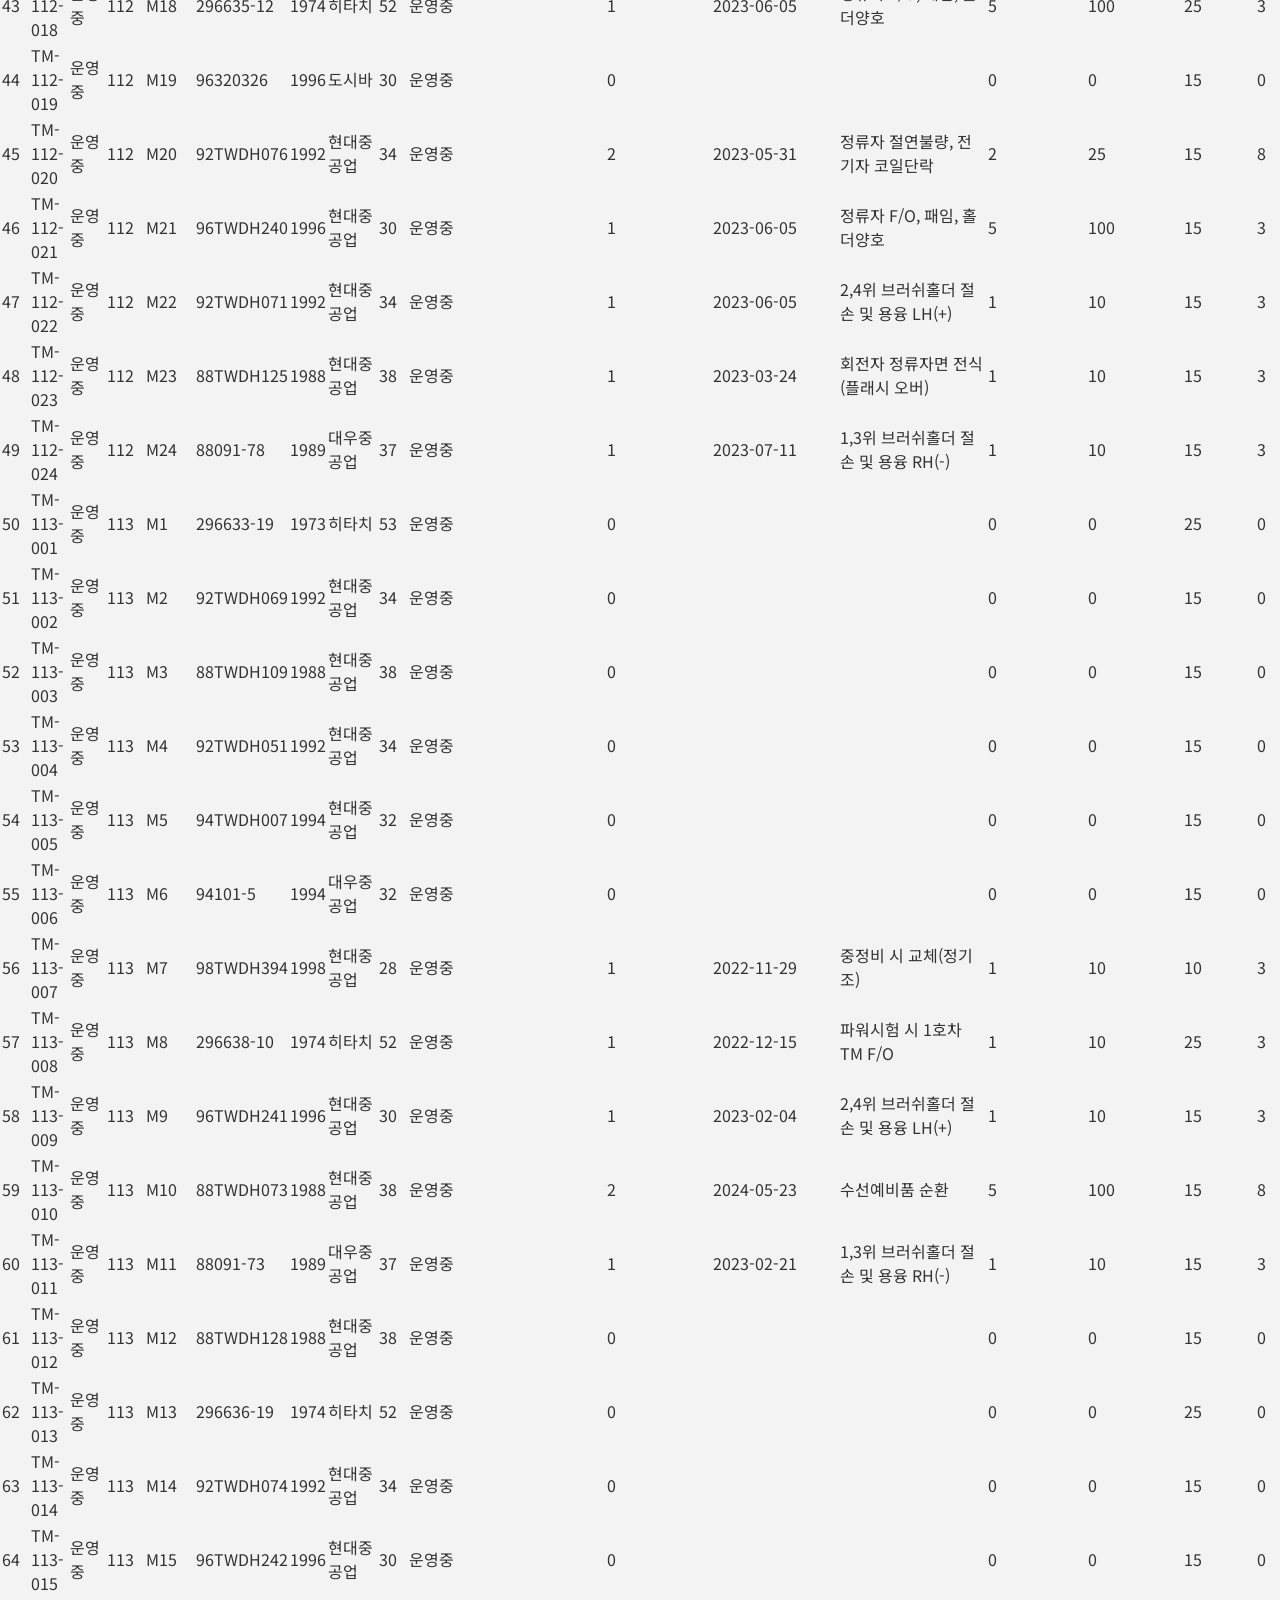
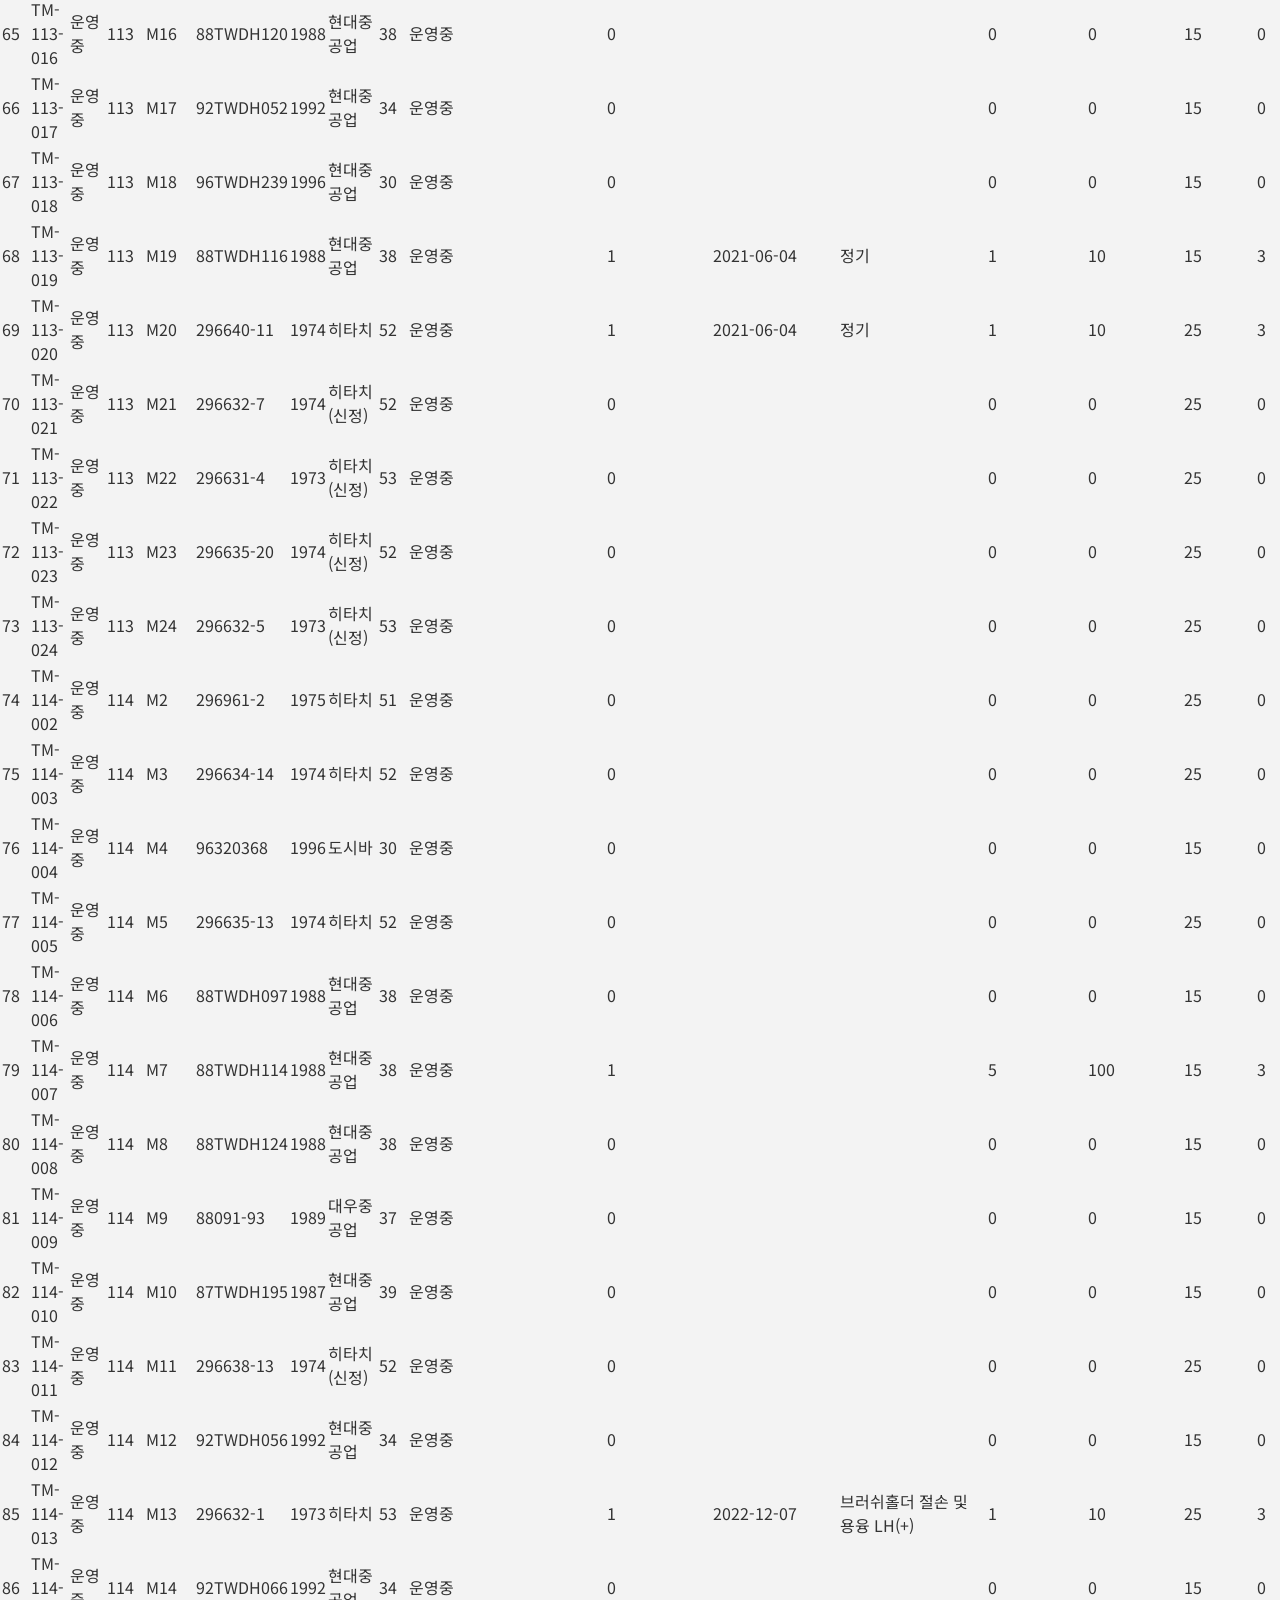
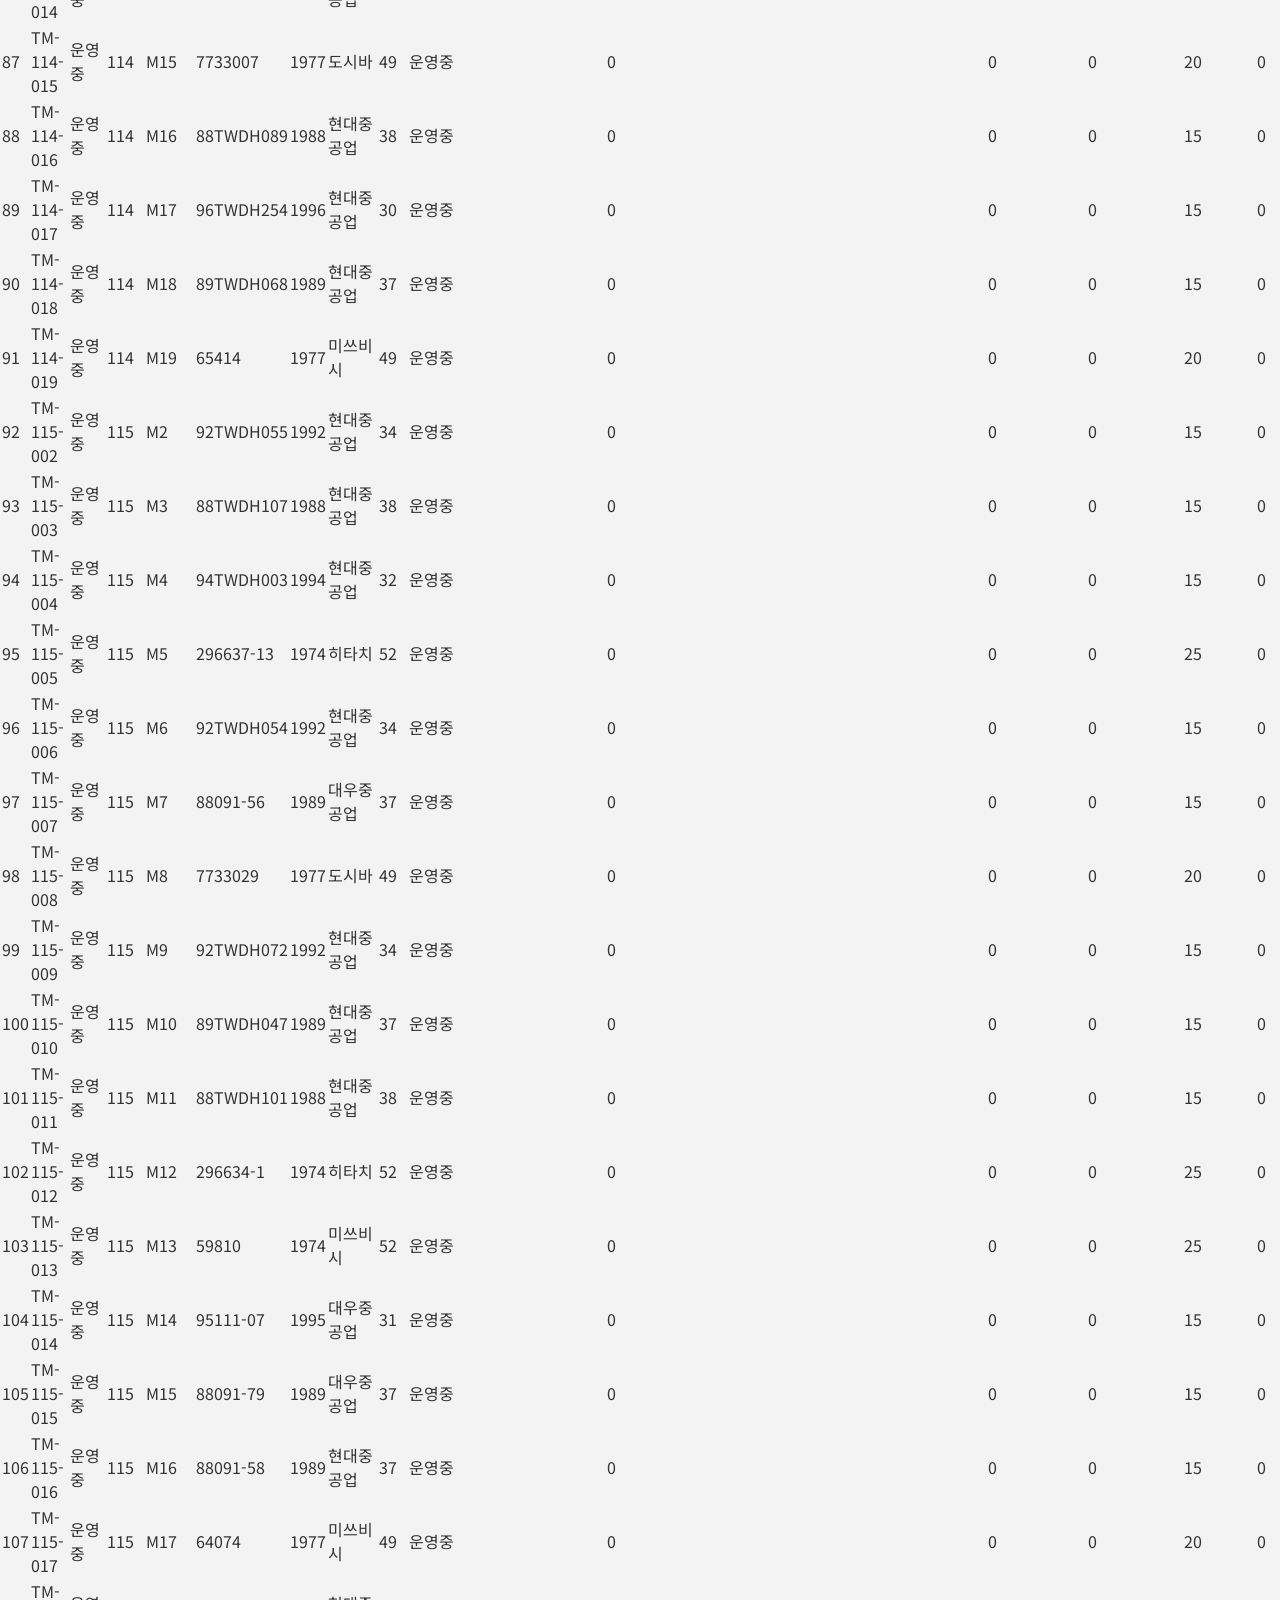
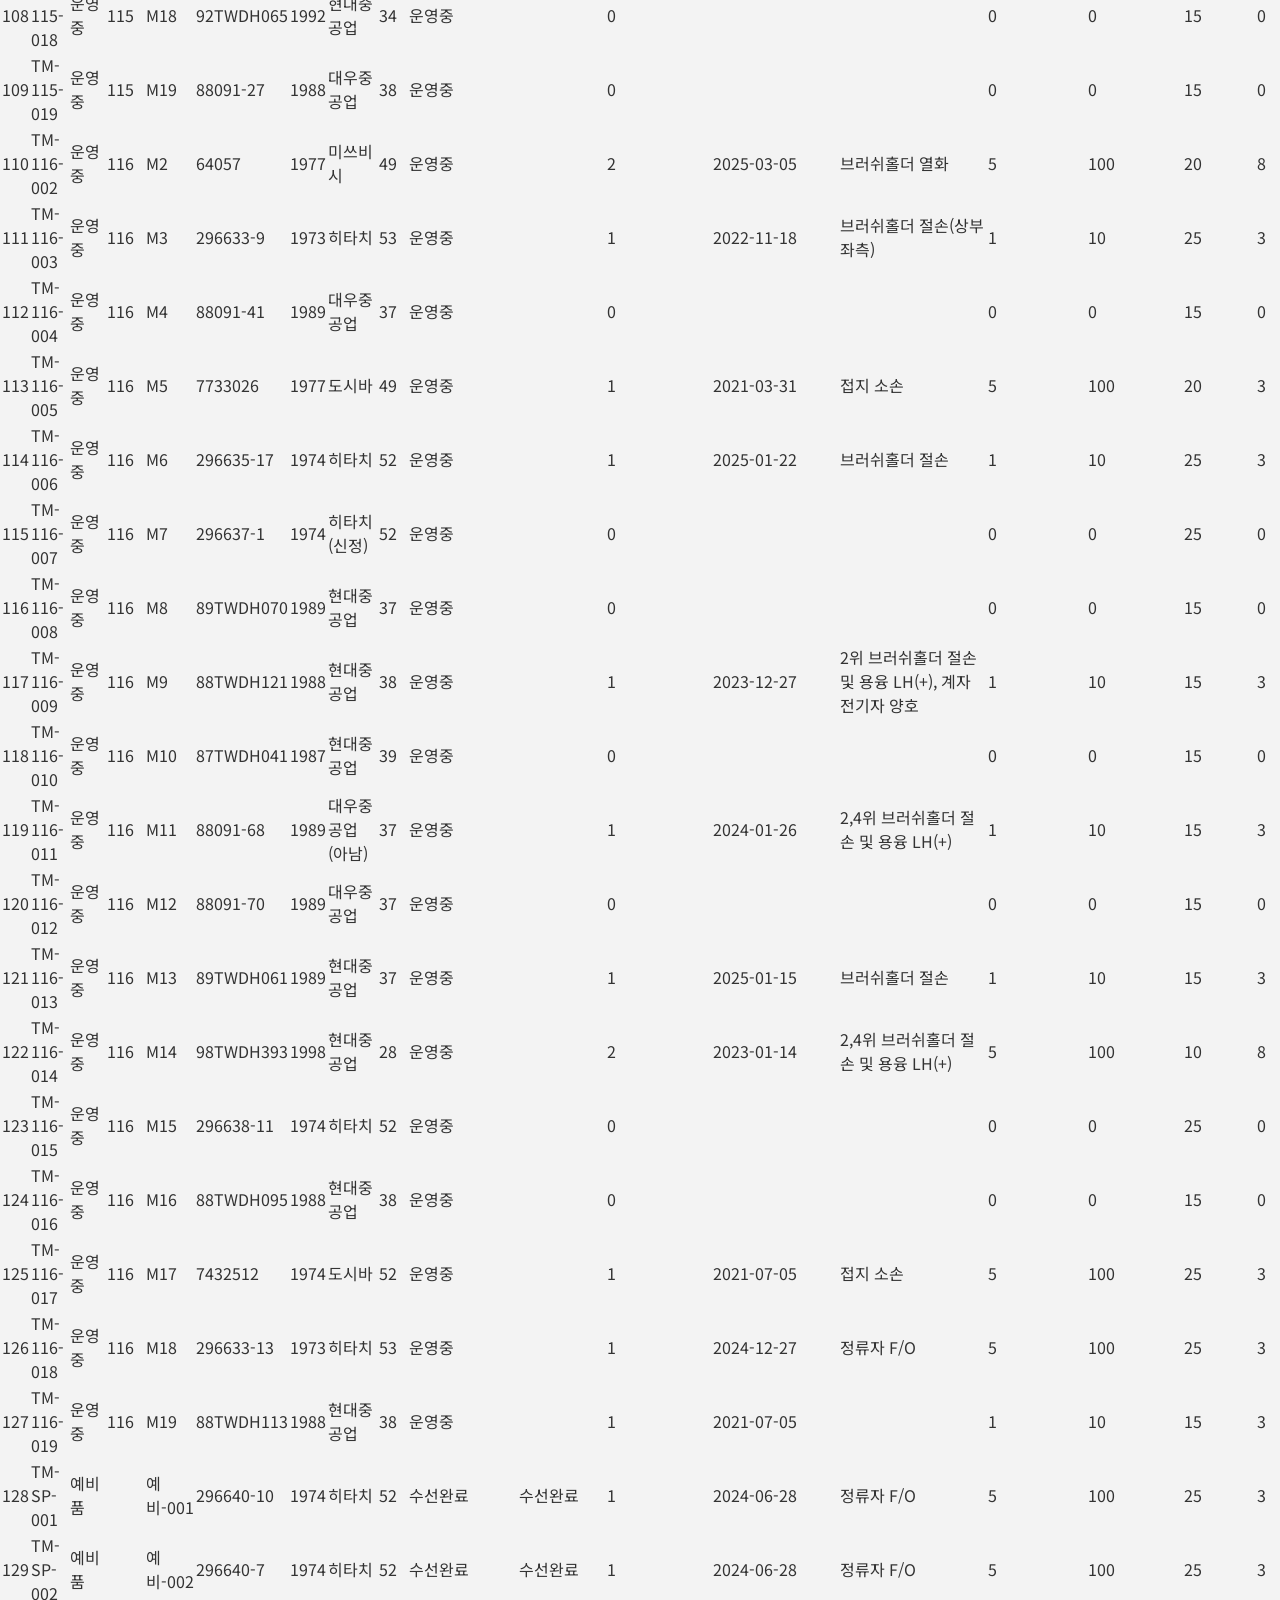
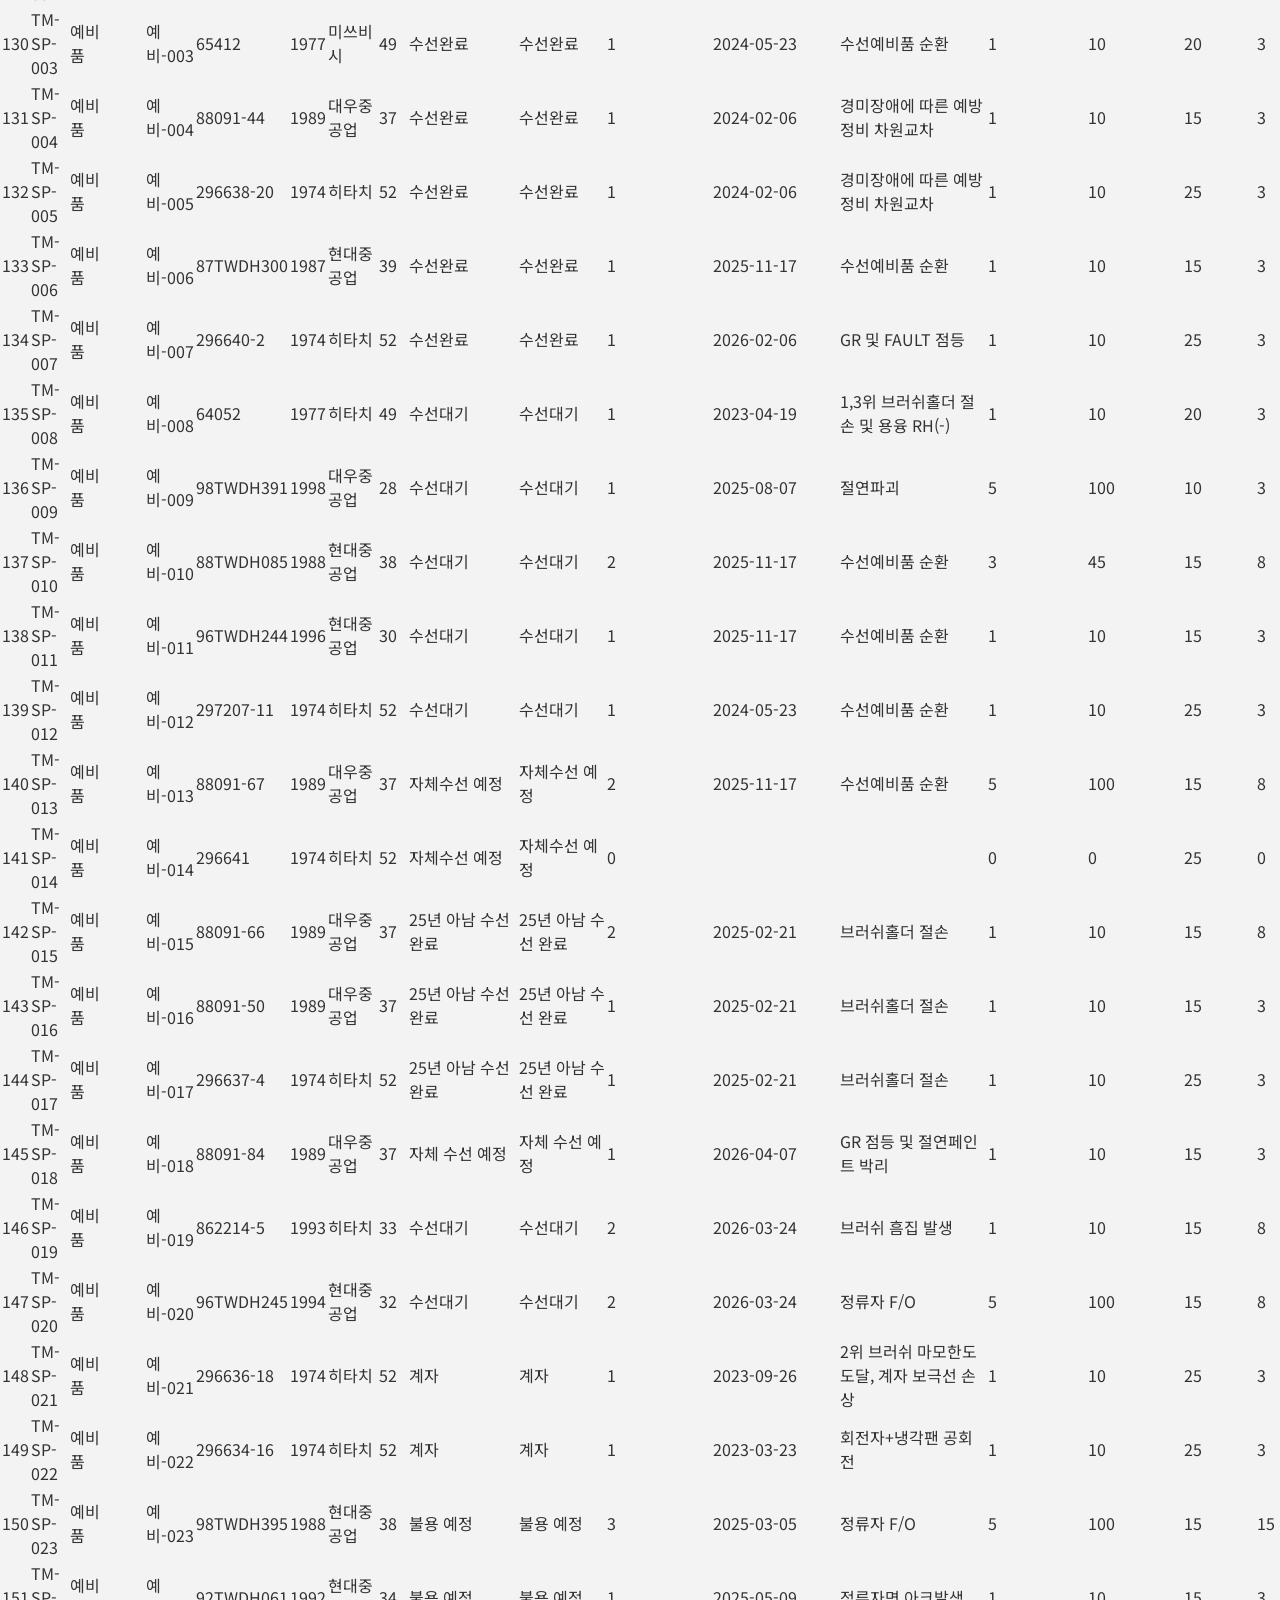
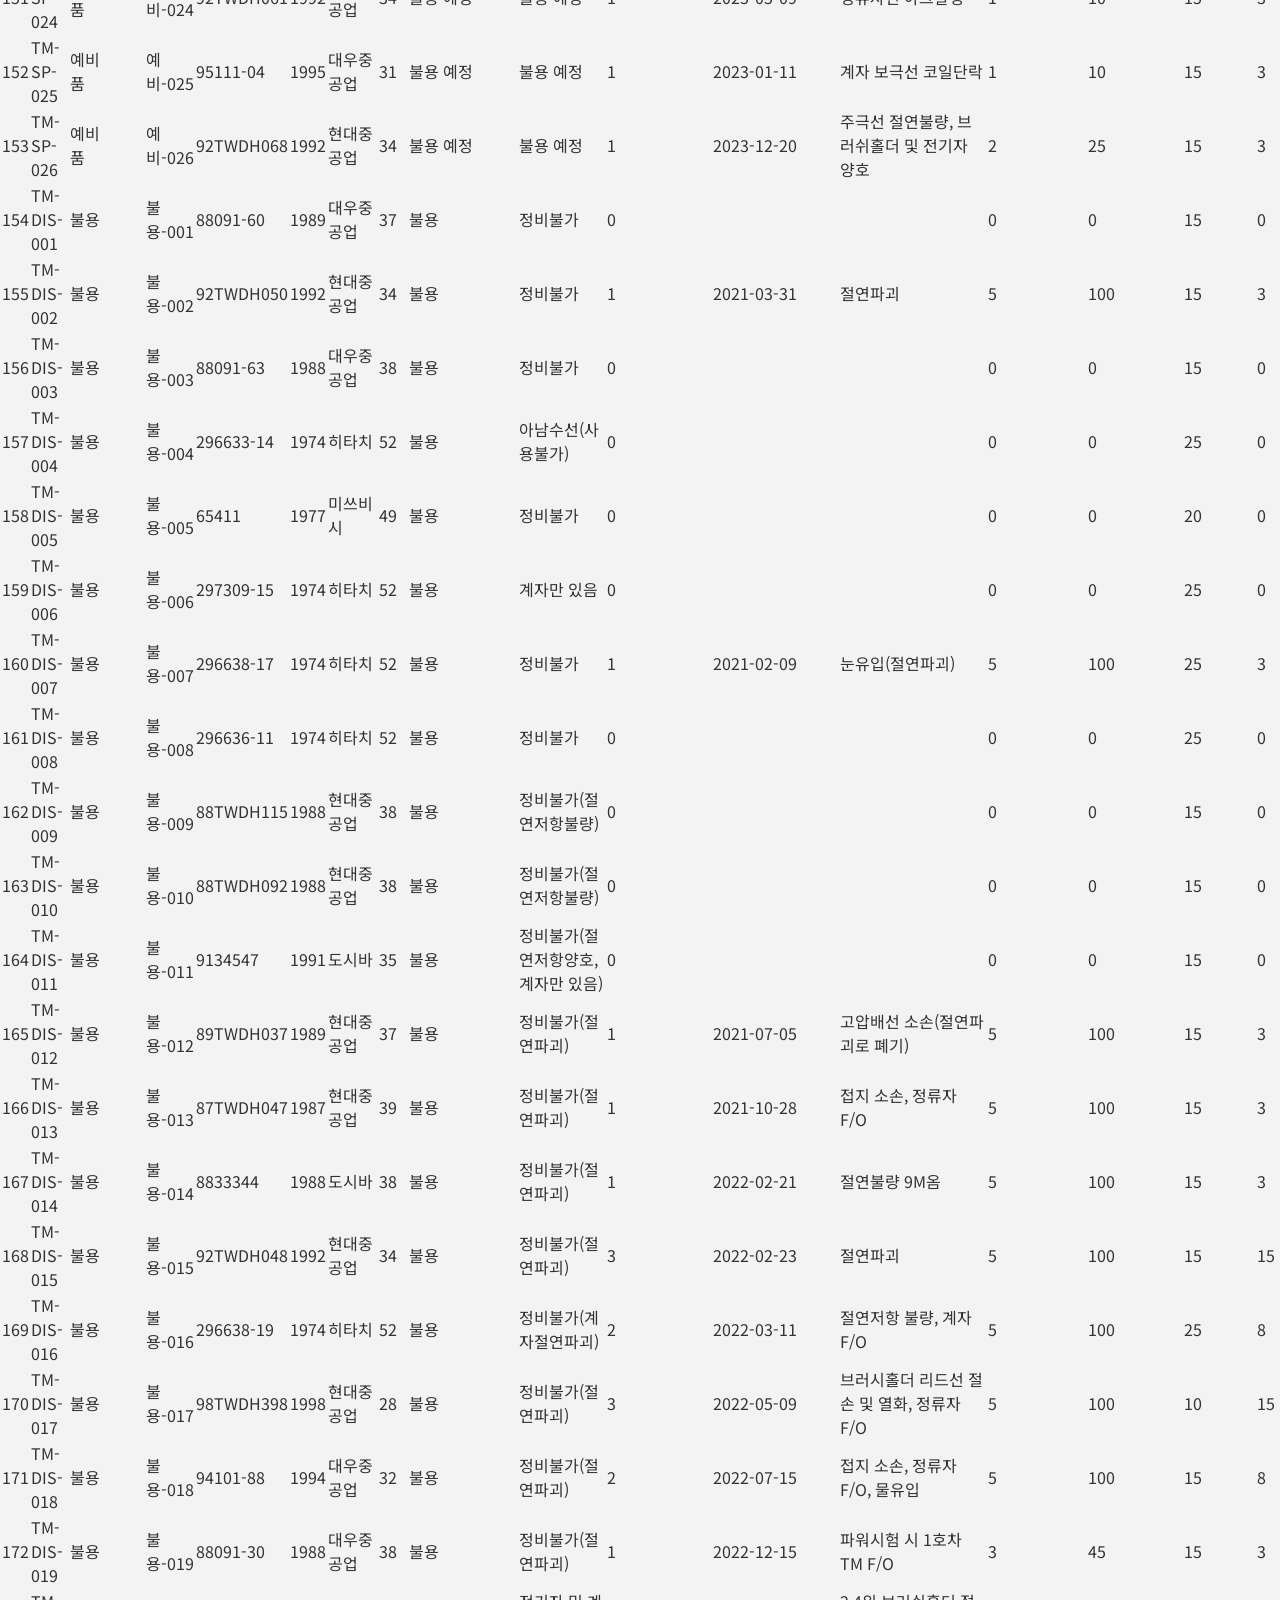
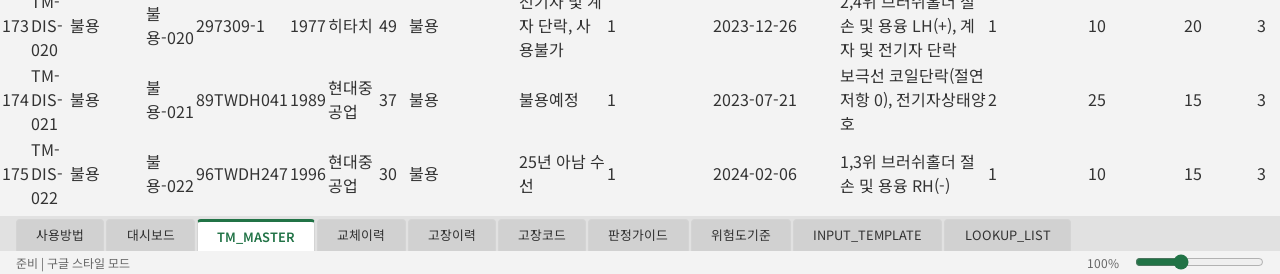
==== commit 819ac0a8: "style: refactor UI theme to modern Google Workspace (Sheets) style" ====
--- a/index.html
+++ b/index.html
@@ -3,16 +3,19 @@
 <head>
     <meta charset="UTF-8">
     <meta name="viewport" content="width=device-width, initial-scale=1.0">
-    <title>TM 현황 관리 - Excel Edition</title>
+    <title>TM 현황 관리 - Google Sheets Edition</title>
     <link rel="stylesheet" href="style.css">
-    <link rel="stylesheet" href="https://fonts.googleapis.com/css2?family=Noto+Sans+KR:wght@300;400;500;700&display=swap">
+    <link rel="stylesheet" href="https://fonts.googleapis.com/css2?family=Roboto:wght@300;400;500;700&family=Noto+Sans+KR:wght@300;400;500;700&display=swap">
 </head>
-<body class="excel-theme">
-    <header class="excel-header">
+<body class="google-theme">
+    <header class="google-header">
         <div class="top-bar">
-            <span class="excel-logo">Excel</span>
+            <div class="app-logo">
+                <span class="icon">📊</span>
+                <span>Sheets</span>
+            </div>
             <span class="file-name">1) TM 현황 DB.xlsx</span>
-            <div class="user-profile">차차바보</div>
+            <div class="user-profile">차</div>
         </div>
         <div class="formula-bar">
             <div class="cell-address" id="cell-address">A1</div>
@@ -23,18 +26,18 @@
         </div>
     </header>
 
-    <main class="excel-body">
+    <main class="app-body">
         <div class="grid-container" id="grid-container">
             <!-- Dynamic Grid Table will be injected here -->
         </div>
     </main>
 
-    <footer class="excel-footer">
+    <footer class="app-footer">
         <div class="sheet-tabs" id="sheet-tabs">
             <!-- Sheet tabs will be injected here -->
         </div>
         <div class="status-bar">
-            <div class="status-left">준비 | 차차바보 모드</div>
+            <div class="status-left">준비 | 구글 스타일 모드</div>
             <div class="status-right">
                 <span>100%</span>
                 <input type="range" min="50" max="200" value="100">
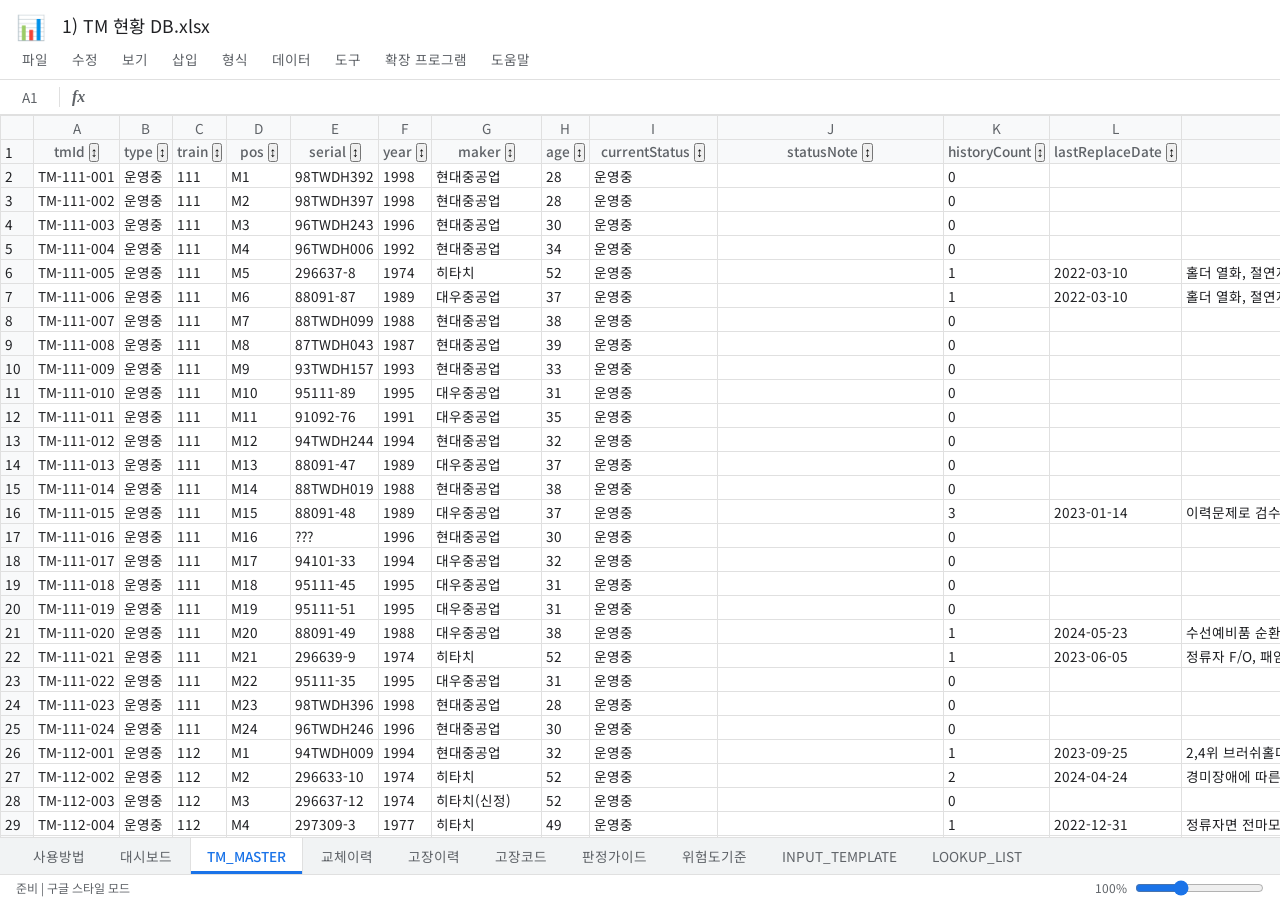
==== commit 9b09661f: "style: fix Google Sheets theme to preserve worksheet structure" ====
--- a/index.html
+++ b/index.html
@@ -10,12 +10,21 @@
 <body class="google-theme">
     <header class="google-header">
         <div class="top-bar">
-            <div class="app-logo">
-                <span class="icon">📊</span>
-                <span>Sheets</span>
+            <div class="app-logo">📊</div>
+            <div class="file-info">
+                <span class="file-name">1) TM 현황 DB.xlsx</span>
             </div>
-            <span class="file-name">1) TM 현황 DB.xlsx</span>
-            <div class="user-profile">차</div>
+        </div>
+        <div class="menu-bar">
+            <span class="menu-item">파일</span>
+            <span class="menu-item">수정</span>
+            <span class="menu-item">보기</span>
+            <span class="menu-item">삽입</span>
+            <span class="menu-item">형식</span>
+            <span class="menu-item">데이터</span>
+            <span class="menu-item">도구</span>
+            <span class="menu-item">확장 프로그램</span>
+            <span class="menu-item">도움말</span>
         </div>
         <div class="formula-bar">
             <div class="cell-address" id="cell-address">A1</div>
--- a/style.css
+++ b/style.css
@@ -1,13 +1,15 @@
 :root {
-    --excel-green: #217346;
-    --excel-light-green: #e6f2ed;
-    --excel-border: #d4d4d4;
-    --excel-header-bg: #f3f3f3;
-    --excel-cell-bg: #ffffff;
-    --excel-text: #333333;
-    --excel-ribbon-bg: #ffffff;
-    --excel-selection: rgba(33, 115, 70, 0.1);
-    --excel-selection-border: #217346;
+    --google-blue: #1a73e8;
+    --google-blue-light: #e8f0fe;
+    --google-green: #0f9d58;
+    --google-gray-50: #f8f9fa;
+    --google-gray-100: #f1f3f4;
+    --google-gray-200: #e8eaed;
+    --google-gray-300: #dadce0;
+    --google-gray-600: #5f6368;
+    --google-gray-900: #202124;
+    --google-border: #e0e0e0;
+    --google-surface: #ffffff;
 }
 
 * {
@@ -17,126 +19,94 @@
 }
 
 body {
-    font-family: 'Segoe UI', 'Noto Sans KR', Tahoma, Geneva, Verdana, sans-serif;
-    background-color: var(--excel-header-bg);
-    color: var(--excel-text);
+    font-family: 'Roboto', 'Noto Sans KR', sans-serif;
+    background-color: var(--google-surface);
+    color: var(--google-gray-900);
     height: 100vh;
     display: flex;
     flex-direction: column;
     overflow: hidden;
 }
 
-/* Top Bar */
+/* Header Section */
+.google-header {
+    background-color: var(--google-surface);
+    display: flex;
+    flex-direction: column;
+}
+
 .top-bar {
-    background-color: var(--excel-green);
-    color: white;
-    padding: 0.25rem 1rem;
-    display: flex;
-    justify-content: space-between;
-    align-items: center;
-    font-size: 0.8rem;
-}
-
-.excel-logo {
-    font-weight: 700;
+    display: flex;
+    align-items: center;
+    padding: 8px 16px 4px;
+    gap: 12px;
+}
+
+.app-logo {
+    font-size: 1.5rem;
+}
+
+.file-info {
+    display: flex;
+    flex-direction: column;
 }
 
 .file-name {
-    flex-grow: 1;
-    text-align: center;
-    font-weight: 500;
-}
-
-/* Ribbon */
-.ribbon {
-    background-color: var(--excel-ribbon-bg);
-    border-bottom: 1px solid var(--excel-border);
-}
-
-.ribbon-tabs {
-    display: flex;
-    padding: 0 1rem;
-}
-
-.ribbon-tabs button {
-    background: none;
-    border: none;
-    padding: 0.5rem 1rem;
-    font-size: 0.85rem;
+    font-size: 1.1rem;
+    color: var(--google-gray-900);
+    font-weight: 400;
+    padding: 2px 4px;
+    border-radius: 4px;
+}
+
+.menu-bar {
+    display: flex;
+    gap: 12px;
+    padding: 0 16px 8px;
+    font-size: 0.85rem;
+    color: var(--google-gray-600);
+}
+
+.menu-item {
+    padding: 2px 6px;
+    border-radius: 4px;
     cursor: pointer;
-    border-bottom: 3px solid transparent;
-}
-
-.ribbon-tabs button.active {
-    color: var(--excel-green);
-    border-bottom-color: var(--excel-green);
-}
-
-.ribbon-content {
-    display: flex;
-    gap: 1rem;
-    padding: 0.5rem 1rem;
-    background-color: #f9f9f9;
-}
-
-.tool-group {
-    display: flex;
-    gap: 0.5rem;
-    padding-right: 1rem;
-    border-right: 1px solid var(--excel-border);
-}
-
-.tool-group button {
-    display: flex;
-    flex-direction: column;
-    align-items: center;
-    background: none;
-    border: 1px solid transparent;
-    padding: 0.25rem 0.5rem;
-    font-size: 0.75rem;
-    cursor: pointer;
-    border-radius: 4px;
-}
-
-.tool-group button:hover {
-    background-color: var(--excel-light-green);
-    border-color: var(--excel-green);
-}
-
-.tool-group .icon {
-    font-size: 1.2rem;
-    margin-bottom: 0.2rem;
+}
+
+.menu-item:hover {
+    background-color: var(--google-gray-100);
 }
 
 /* Formula Bar */
 .formula-bar {
     display: flex;
     align-items: center;
-    background-color: white;
-    border-bottom: 1px solid var(--excel-border);
-    padding: 0.25rem;
+    height: 36px;
+    border-top: 1px solid var(--google-border);
+    border-bottom: 1px solid var(--google-border);
+    background-color: var(--google-surface);
 }
 
 .cell-address {
-    width: 80px;
+    width: 60px;
     text-align: center;
-    border-right: 1px solid var(--excel-border);
-    font-size: 0.9rem;
-    font-weight: 500;
+    font-size: 0.85rem;
+    color: var(--google-gray-600);
+    border-right: 1px solid var(--google-border);
 }
 
 .formula-input {
     flex-grow: 1;
     display: flex;
     align-items: center;
-    padding-left: 0.5rem;
+    padding: 0 12px;
 }
 
 .fx-icon {
+    font-family: serif;
     font-style: italic;
-    font-family: serif;
-    color: #666;
-    margin-right: 0.5rem;
+    color: var(--google-gray-600);
+    margin-right: 8px;
     font-weight: bold;
 }
 
@@ -147,139 +117,110 @@
     font-size: 0.9rem;
 }
 
-/* Main Body - Grid */
-.excel-body {
+/* Grid Area */
+.app-body {
     flex-grow: 1;
     overflow: auto;
-    position: relative;
-    background-color: #f3f3f3;
-}
-
-.grid-container {
-    display: inline-block;
-    min-width: 100%;
-}
-
-table.excel-grid {
+    background-color: var(--google-gray-100);
+}
+
+table.google-grid {
     border-collapse: collapse;
     background-color: white;
     table-layout: fixed;
 }
 
-table.excel-grid th, table.excel-grid td {
-    border: 1px solid var(--excel-border);
-    padding: 0.25rem 0.5rem;
-    font-size: 0.85rem;
+table.google-grid th, table.google-grid td {
+    border: 1px solid var(--google-border);
+    padding: 0 4px;
+    font-size: 0.85rem;
+    height: 24px;
     white-space: nowrap;
     overflow: hidden;
-    text-overflow: ellipsis;
-}
-
-/* Headers */
-table.excel-grid th {
-    background-color: var(--excel-header-bg);
+}
+
+table.google-grid th {
+    background-color: var(--google-gray-50);
     font-weight: 400;
-    color: #666;
-    user-select: none;
-}
-
-table.excel-grid .row-number {
-    width: 40px;
+    color: var(--google-gray-600);
     text-align: center;
-    background-color: var(--excel-header-bg);
-}
-
-table.excel-grid .col-header {
-    height: 25px;
-    text-align: center;
-}
-
-/* Cells */
-table.excel-grid td {
-    height: 25px;
-    outline: none;
-}
-
-table.excel-grid td.excel-cell:focus {
-    outline: 2px solid var(--excel-green);
-    background-color: white;
+}
+
+table.google-grid .row-number {
+    width: 46px;
+    background-color: var(--google-gray-50);
+}
+
+/* Cell Selection */
+table.google-grid td.selected {
+    outline: 2px solid var(--google-blue);
     z-index: 10;
-}
-
-.sort-btn {
-    background: none;
-    border: none;
+    position: relative;
+}
+
+/* Footer & Tabs (The Worksheets) */
+.app-footer {
+    border-top: 1px solid var(--google-border);
+    background-color: var(--google-surface);
+}
+
+.sheet-tabs {
+    display: flex;
+    background-color: var(--google-gray-100);
+    padding: 0 16px;
+    gap: 1px;
+}
+
+.sheet-tab {
+    padding: 8px 16px;
+    font-size: 0.85rem;
+    background-color: transparent;
     cursor: pointer;
-    font-size: 0.7rem;
-    margin-left: 5px;
-    padding: 2px;
-    border-radius: 2px;
-    vertical-align: middle;
-}
-
-.sort-btn:hover {
-    background-color: #ddd;
-}
-
-/* Footer & Tabs */
-.excel-footer {
-    border-top: 1px solid var(--excel-border);
-    background-color: var(--excel-header-bg);
-}
-
-.sheet-tabs {
-    display: flex;
-    background-color: #e1e1e1;
-    padding: 0.2rem 1rem 0;
-    gap: 2px;
-}
-
-.sheet-tab {
-    padding: 0.3rem 1.2rem;
-    font-size: 0.8rem;
-    background-color: #d1d1d1;
-    border: 1px solid var(--excel-border);
-    border-bottom: none;
-    cursor: pointer;
-    border-radius: 4px 4px 0 0;
+    color: var(--google-gray-600);
+    position: relative;
+    border-right: 1px solid transparent;
+    border-left: 1px solid transparent;
+}
+
+.sheet-tab:hover {
+    background-color: var(--google-gray-200);
 }
 
 .sheet-tab.active {
-    background-color: white;
-    color: var(--excel-green);
-    font-weight: 600;
-    border-top: 3px solid var(--excel-green);
+    background-color: var(--google-surface);
+    color: var(--google-blue);
+    font-weight: 500;
+    border-left: 1px solid var(--google-border);
+    border-right: 1px solid var(--google-border);
+}
+
+.sheet-tab.active::after {
+    content: '';
+    position: absolute;
+    bottom: 0;
+    left: 0;
+    right: 0;
+    height: 3px;
+    background-color: var(--google-blue);
 }
 
 .status-bar {
-    background-color: var(--excel-header-bg);
-    padding: 0.2rem 1rem;
+    padding: 4px 16px;
     display: flex;
     justify-content: space-between;
     align-items: center;
     font-size: 0.75rem;
-    color: #666;
+    color: var(--google-gray-600);
+    background-color: var(--google-surface);
+    border-top: 1px solid var(--google-border);
 }
 
 .status-right {
     display: flex;
     align-items: center;
-    gap: 1rem;
+    gap: 8px;
 }
 
 .status-right input {
-    accent-color: var(--excel-green);
-}
-
-/* Special Cell Styles */
-.badge {
-    padding: 2px 6px;
-    border-radius: 4px;
-    font-weight: 600;
-    font-size: 0.75rem;
-}
-
-.badge-5 { background-color: #ffcccc; color: #cc0000; }
-.badge-4 { background-color: #fff4cc; color: #cc9900; }
-.badge-3 { background-color: #cce5ff; color: #004085; }
-.badge-1, .badge-2 { background-color: #d4edda; color: #155724; }
+    accent-color: var(--google-blue);
+}
